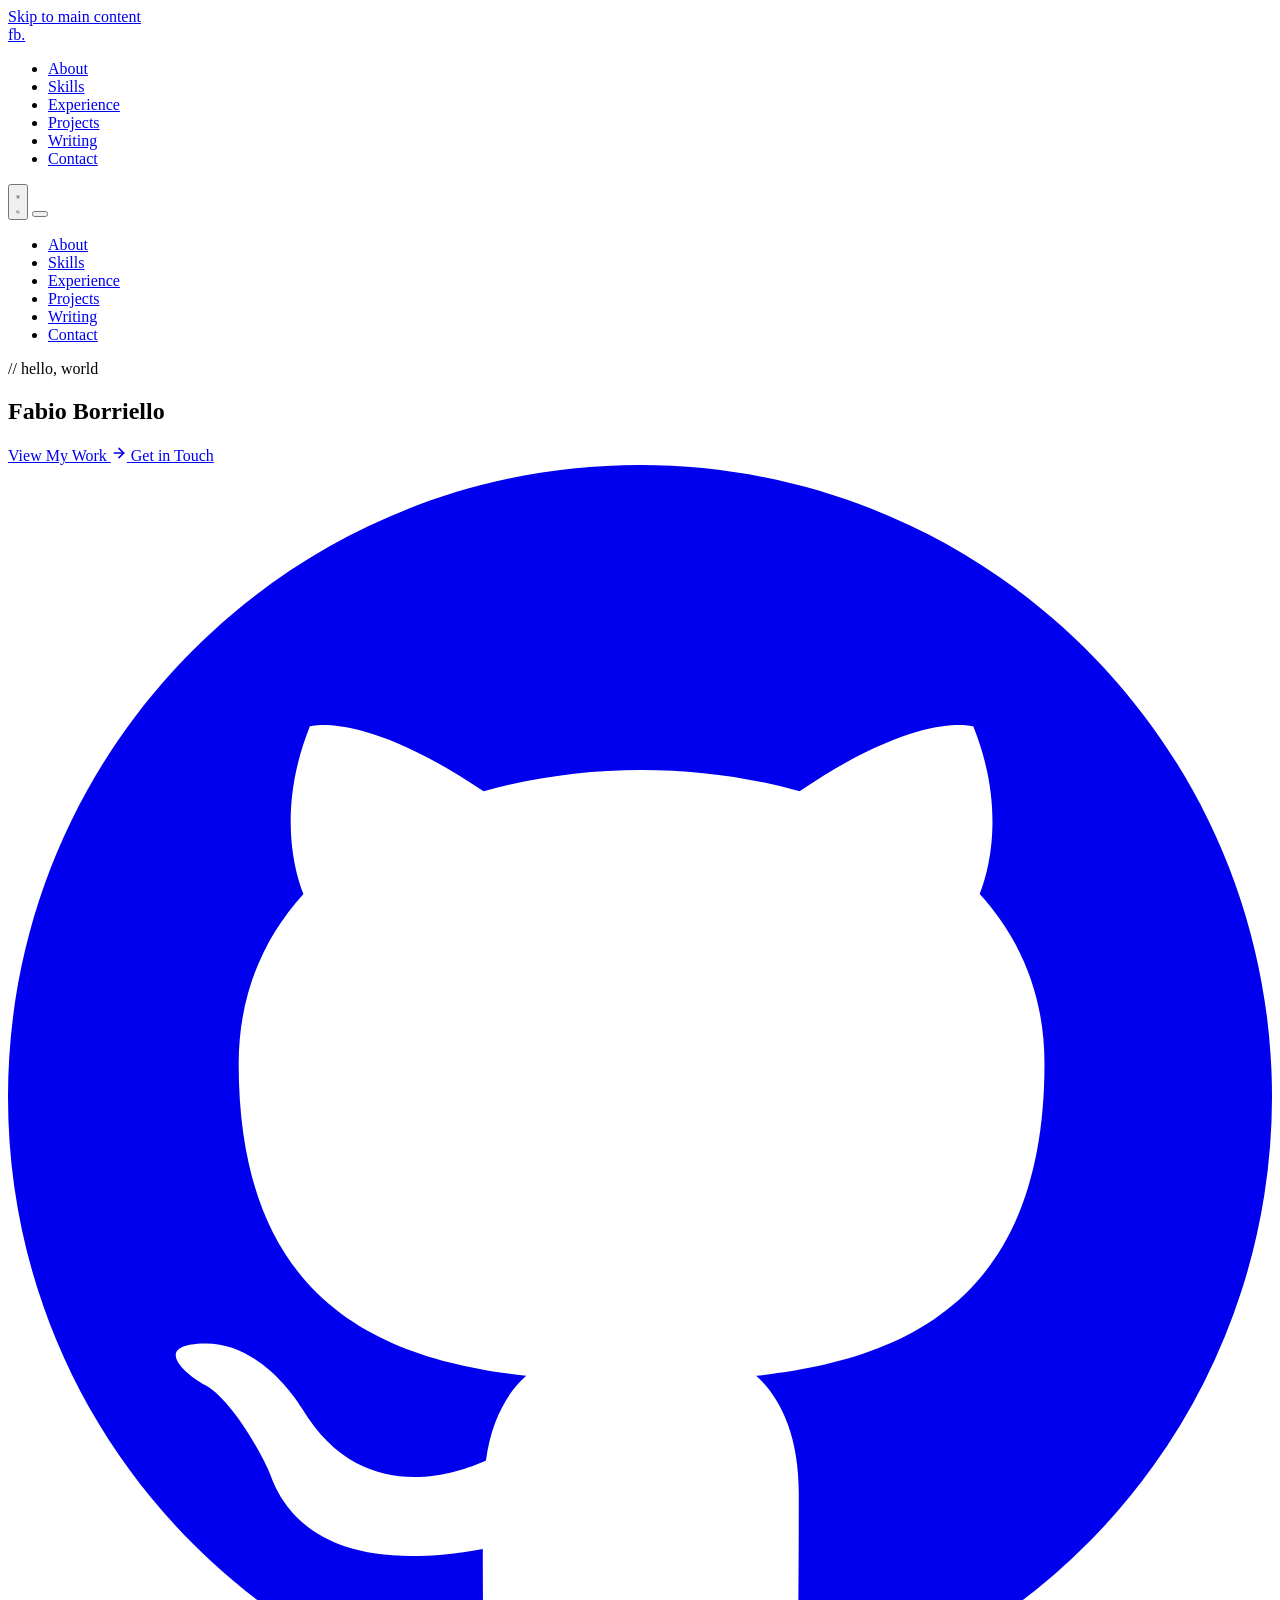
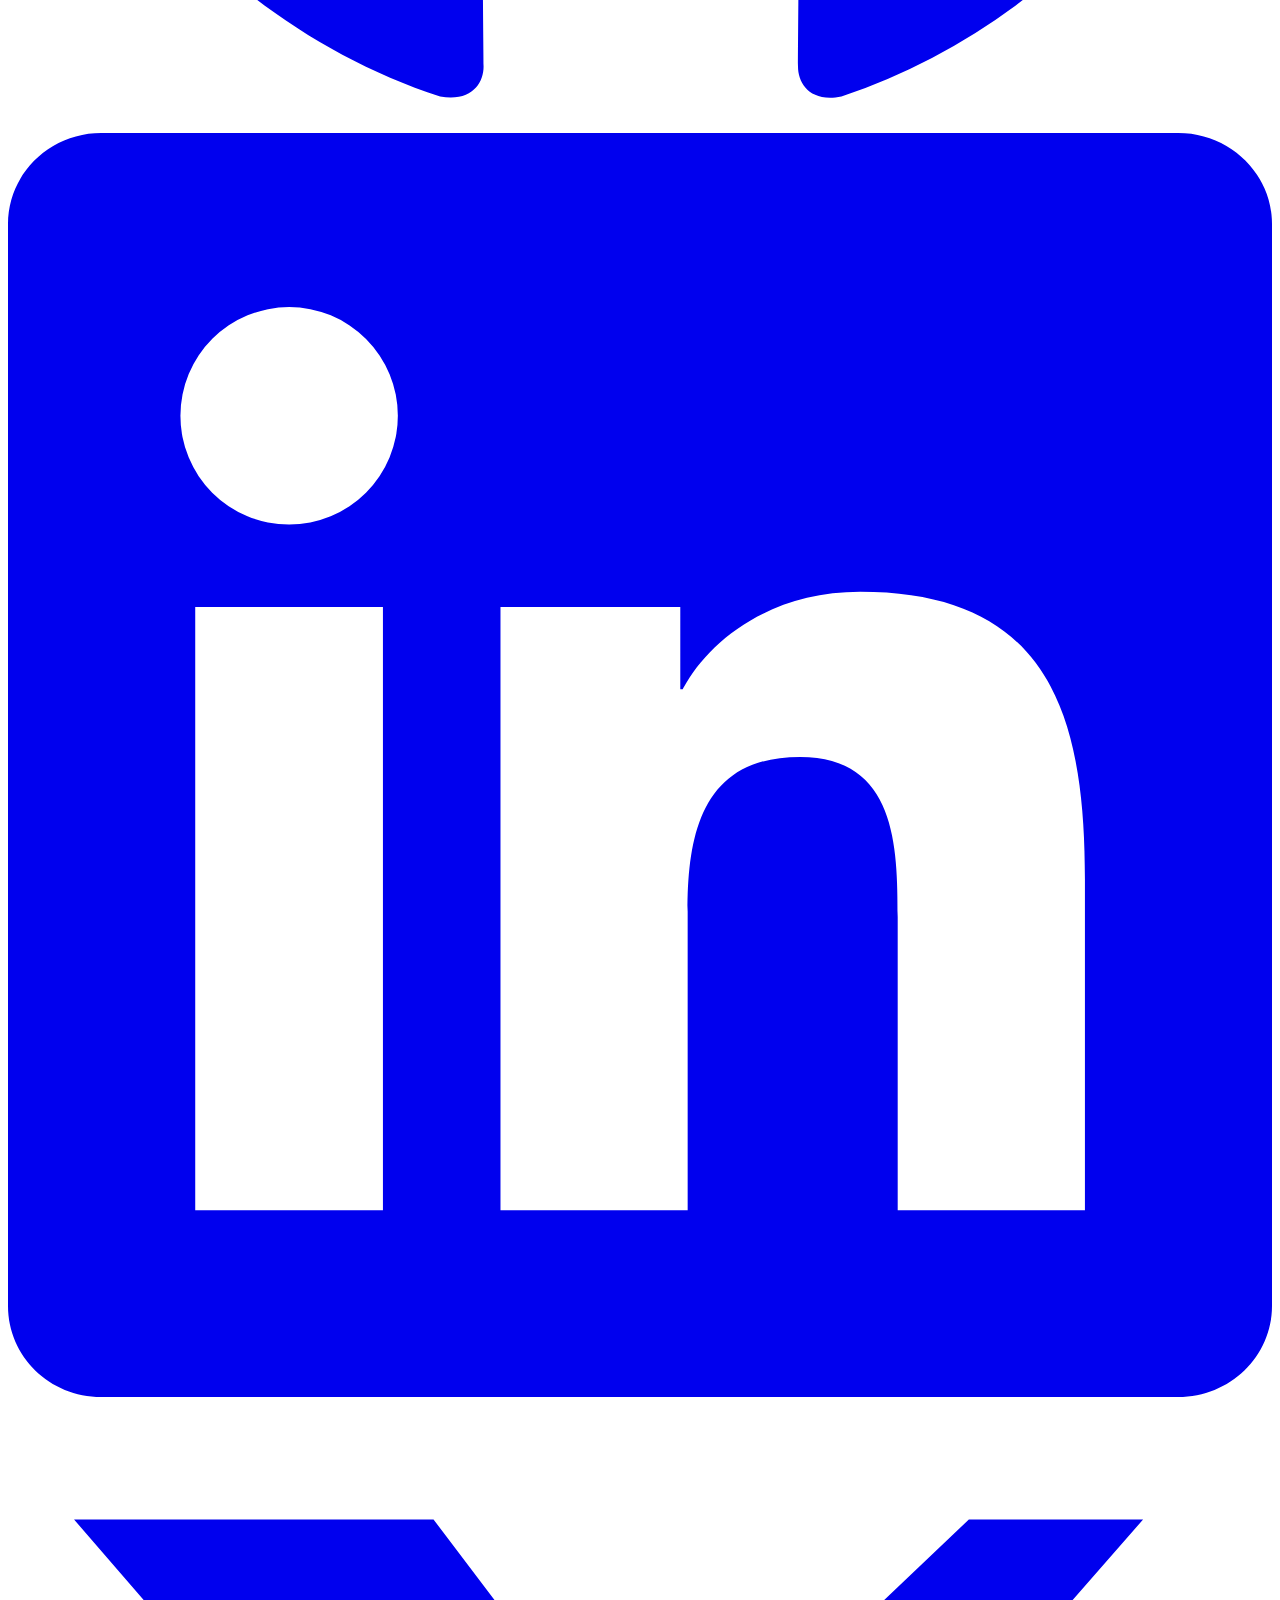
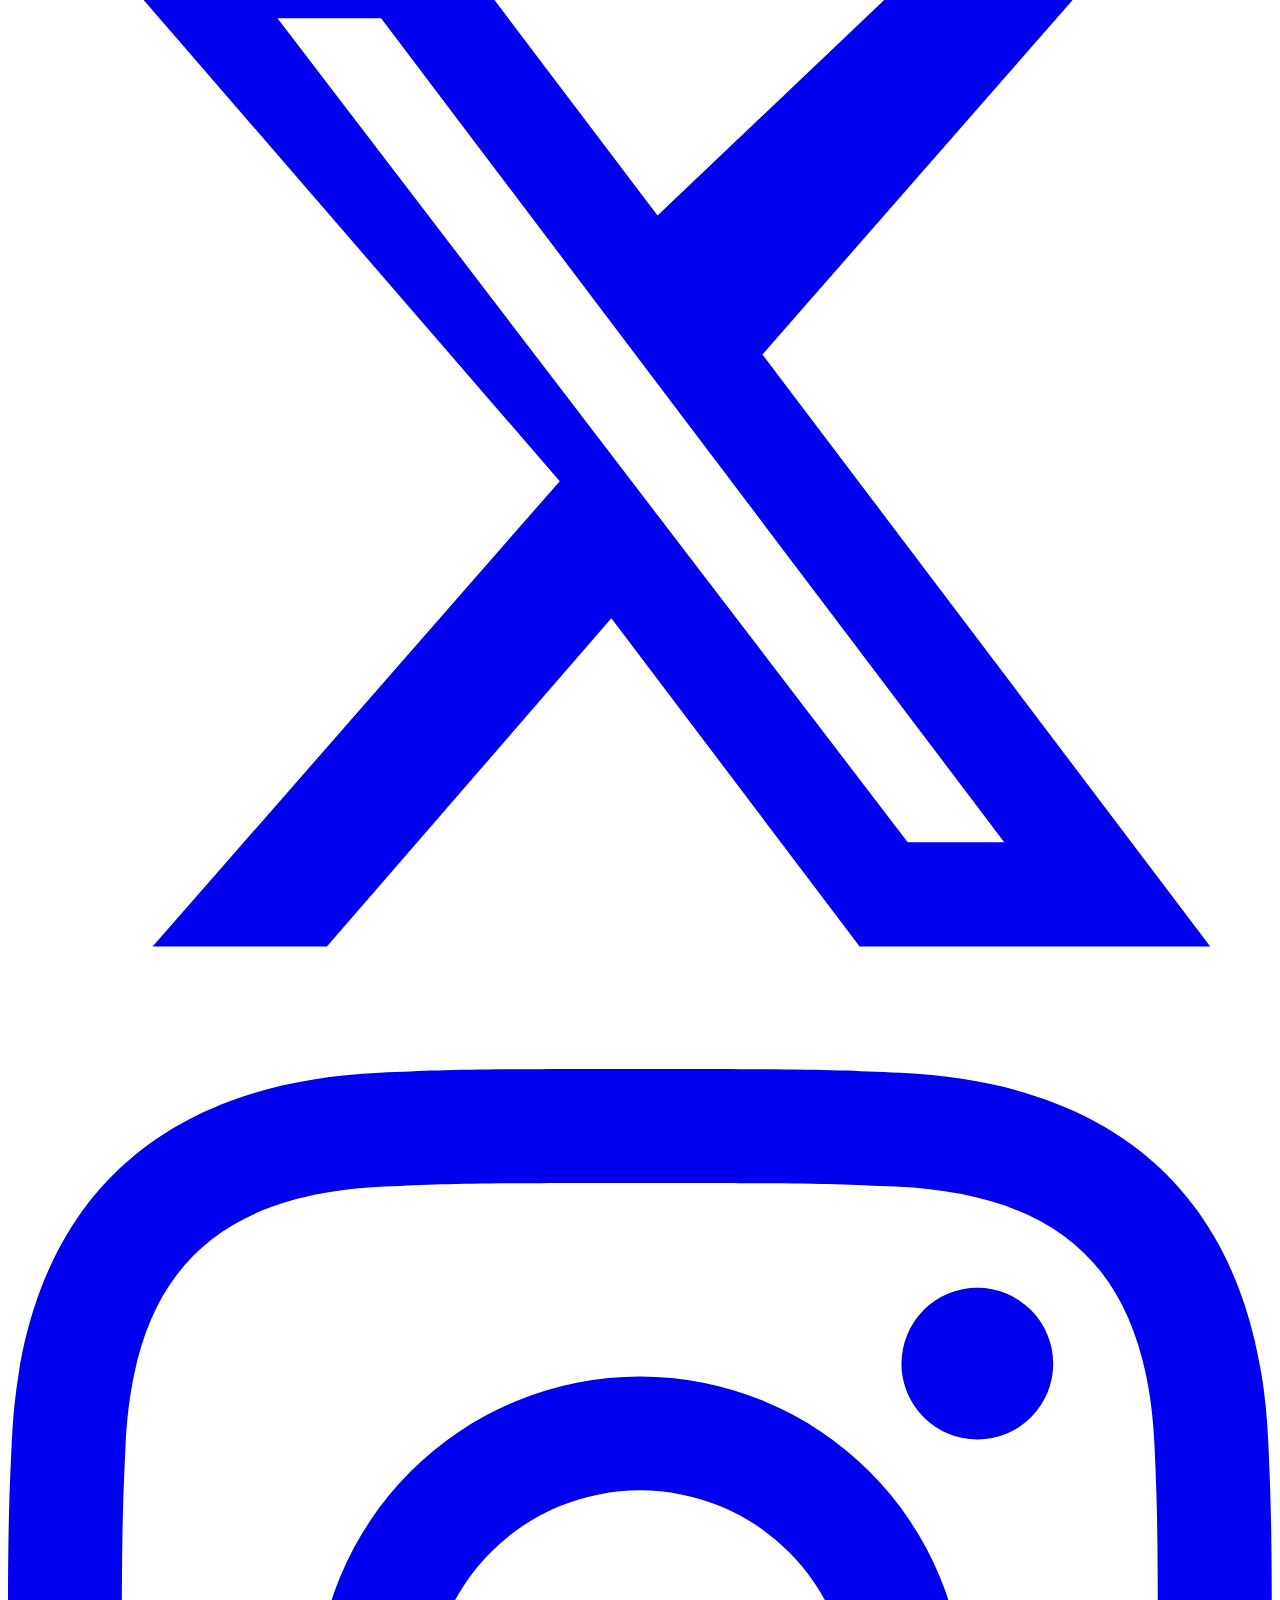
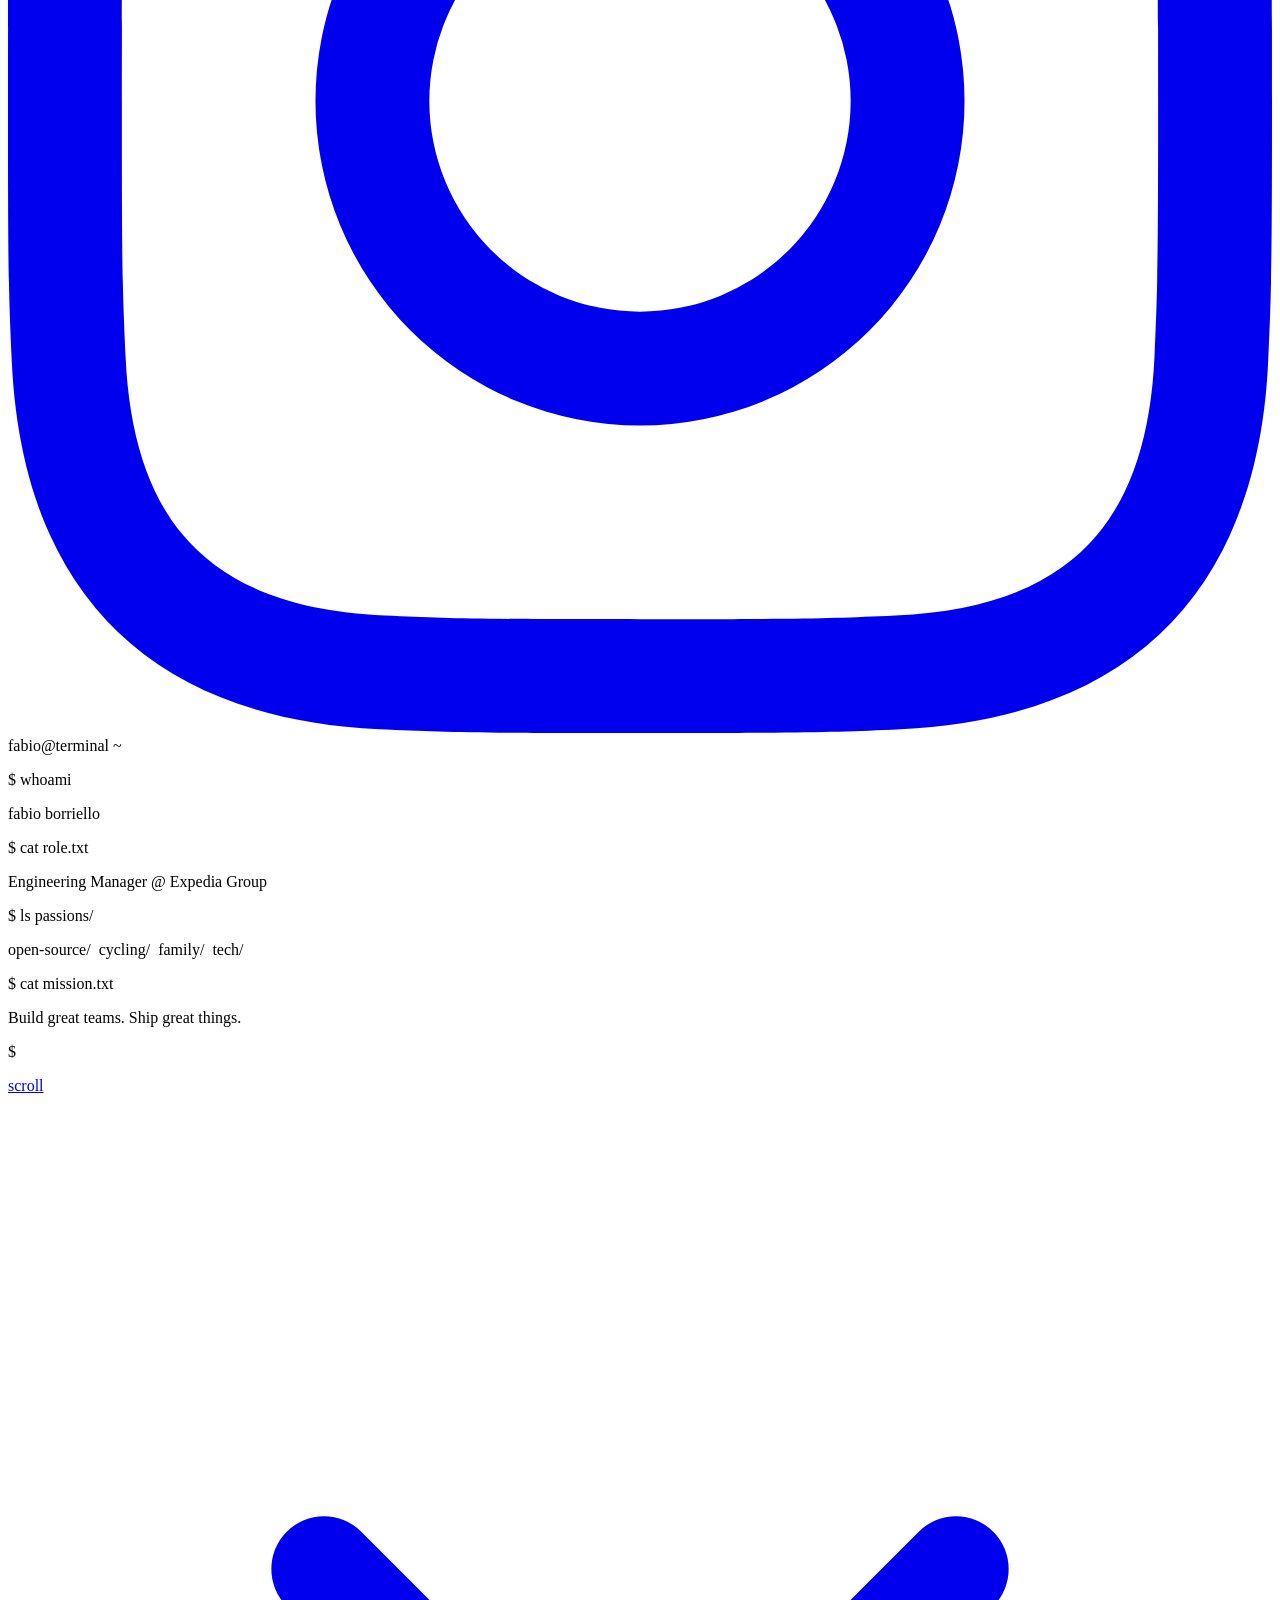
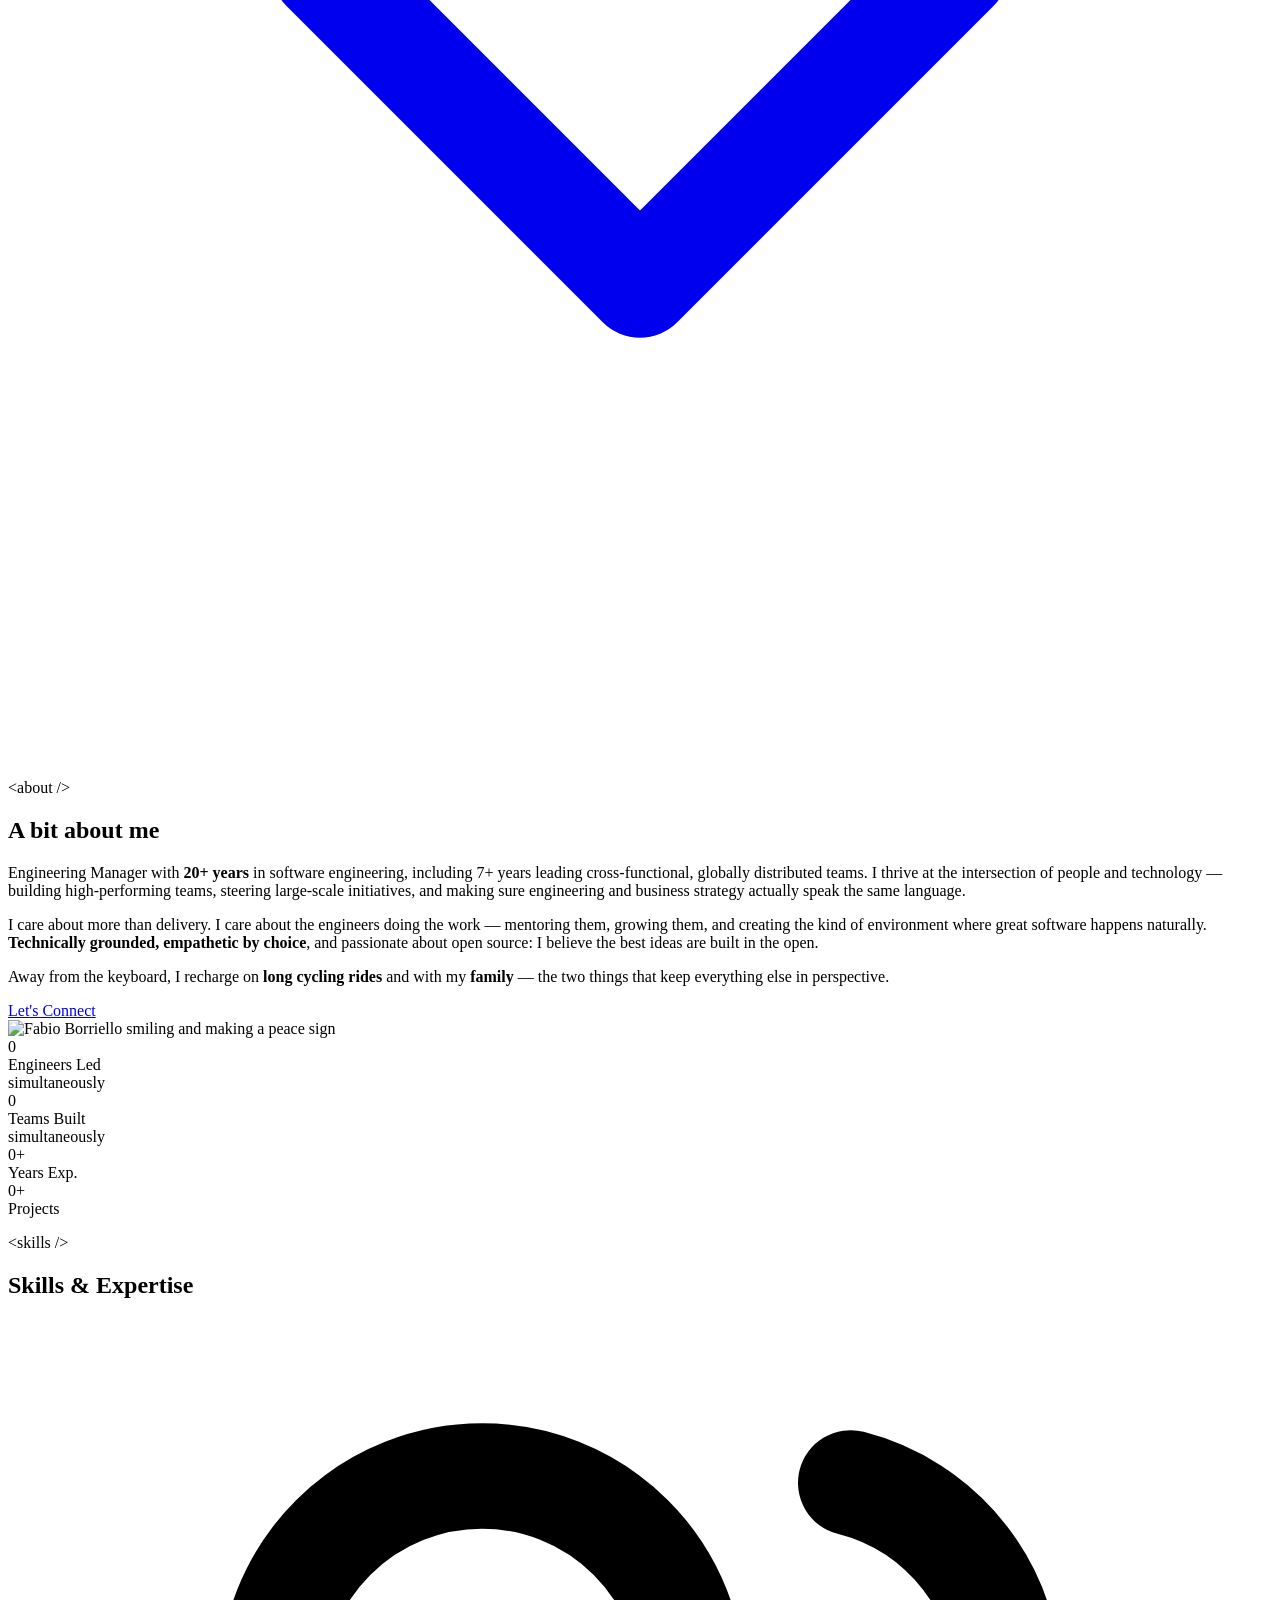
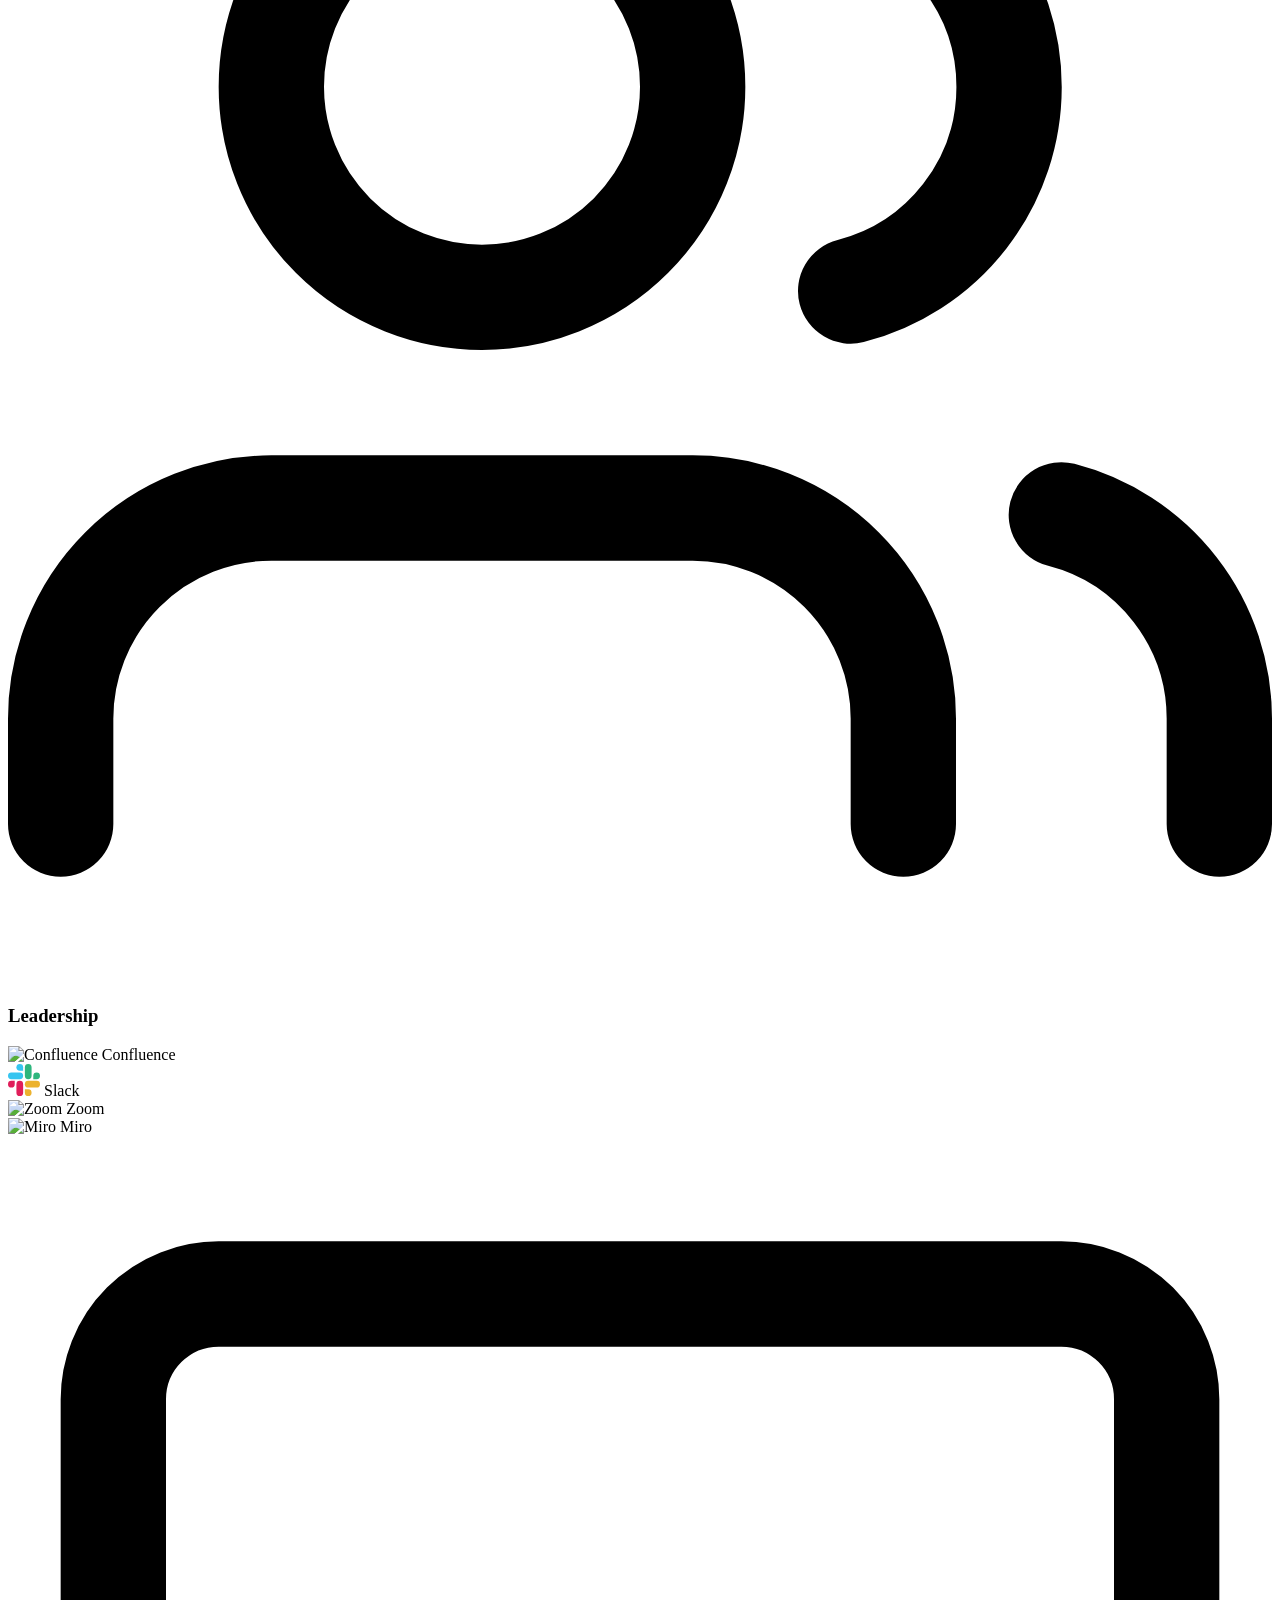
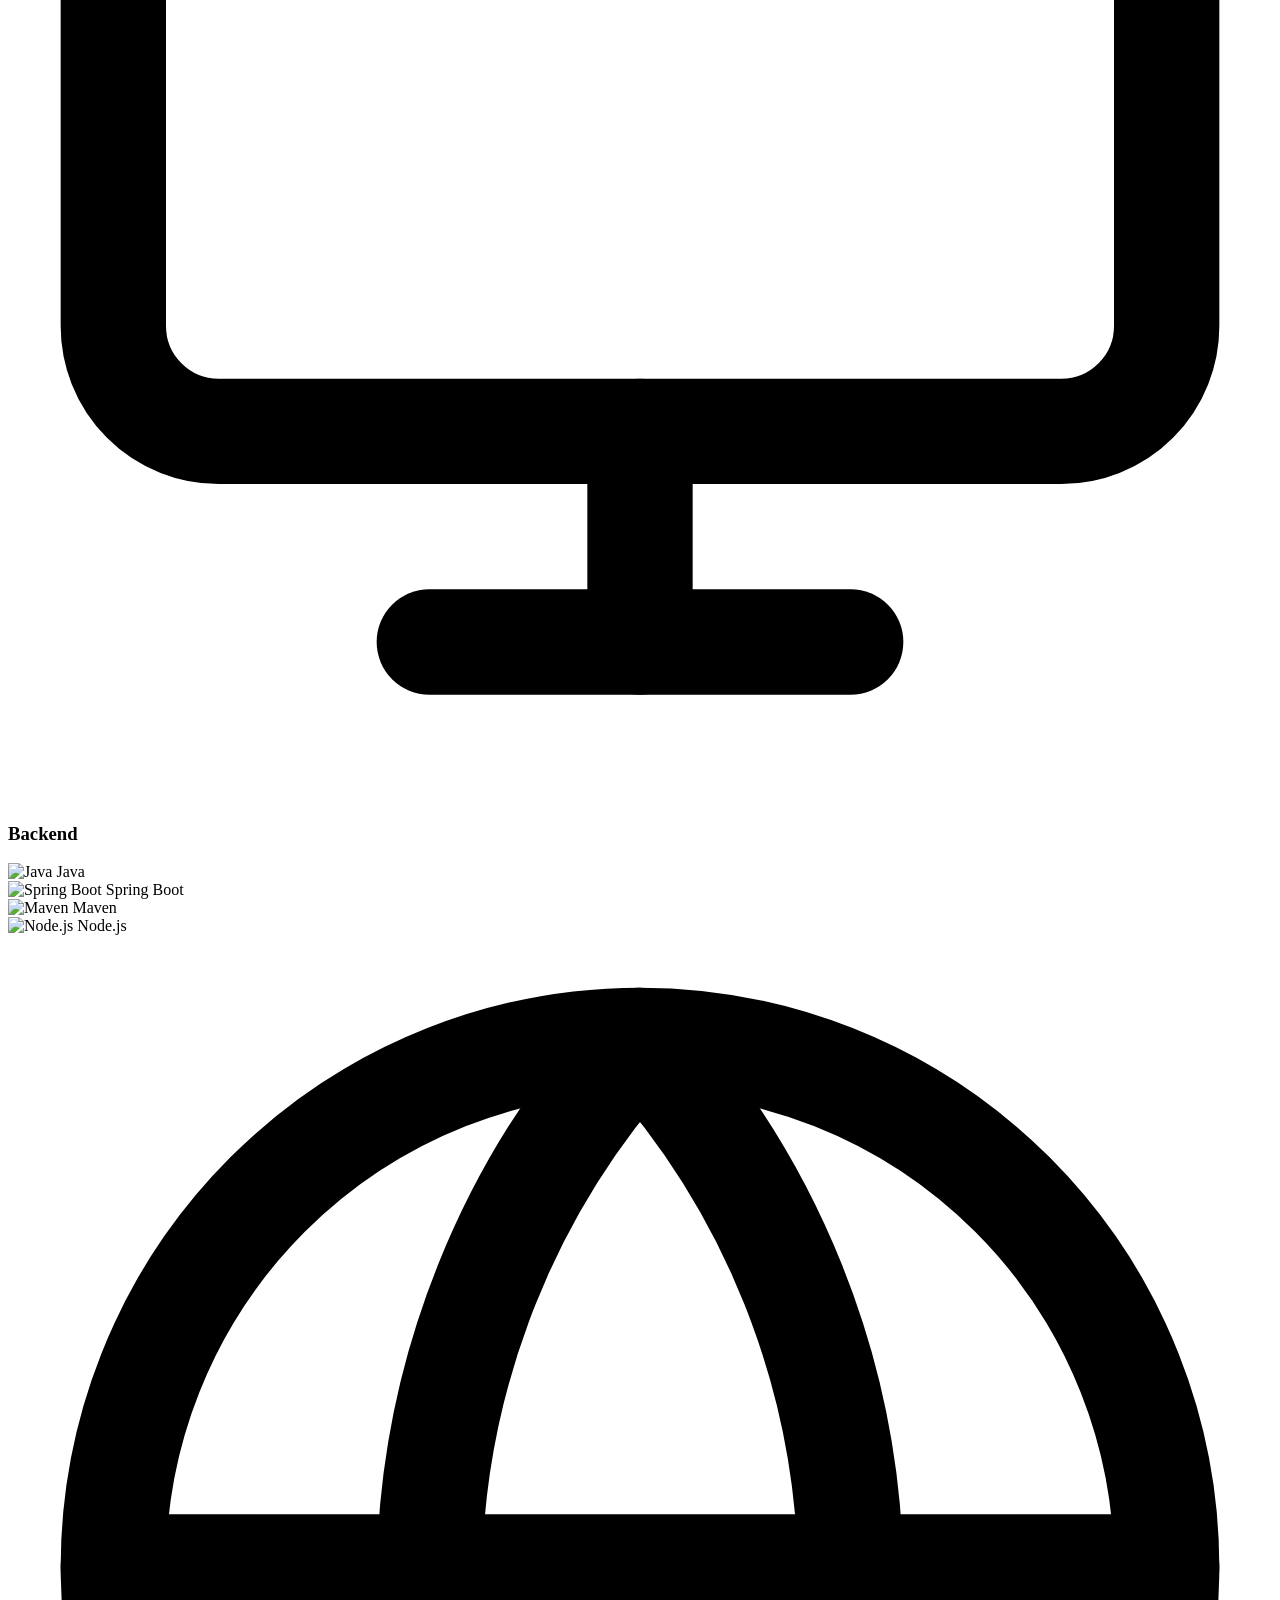
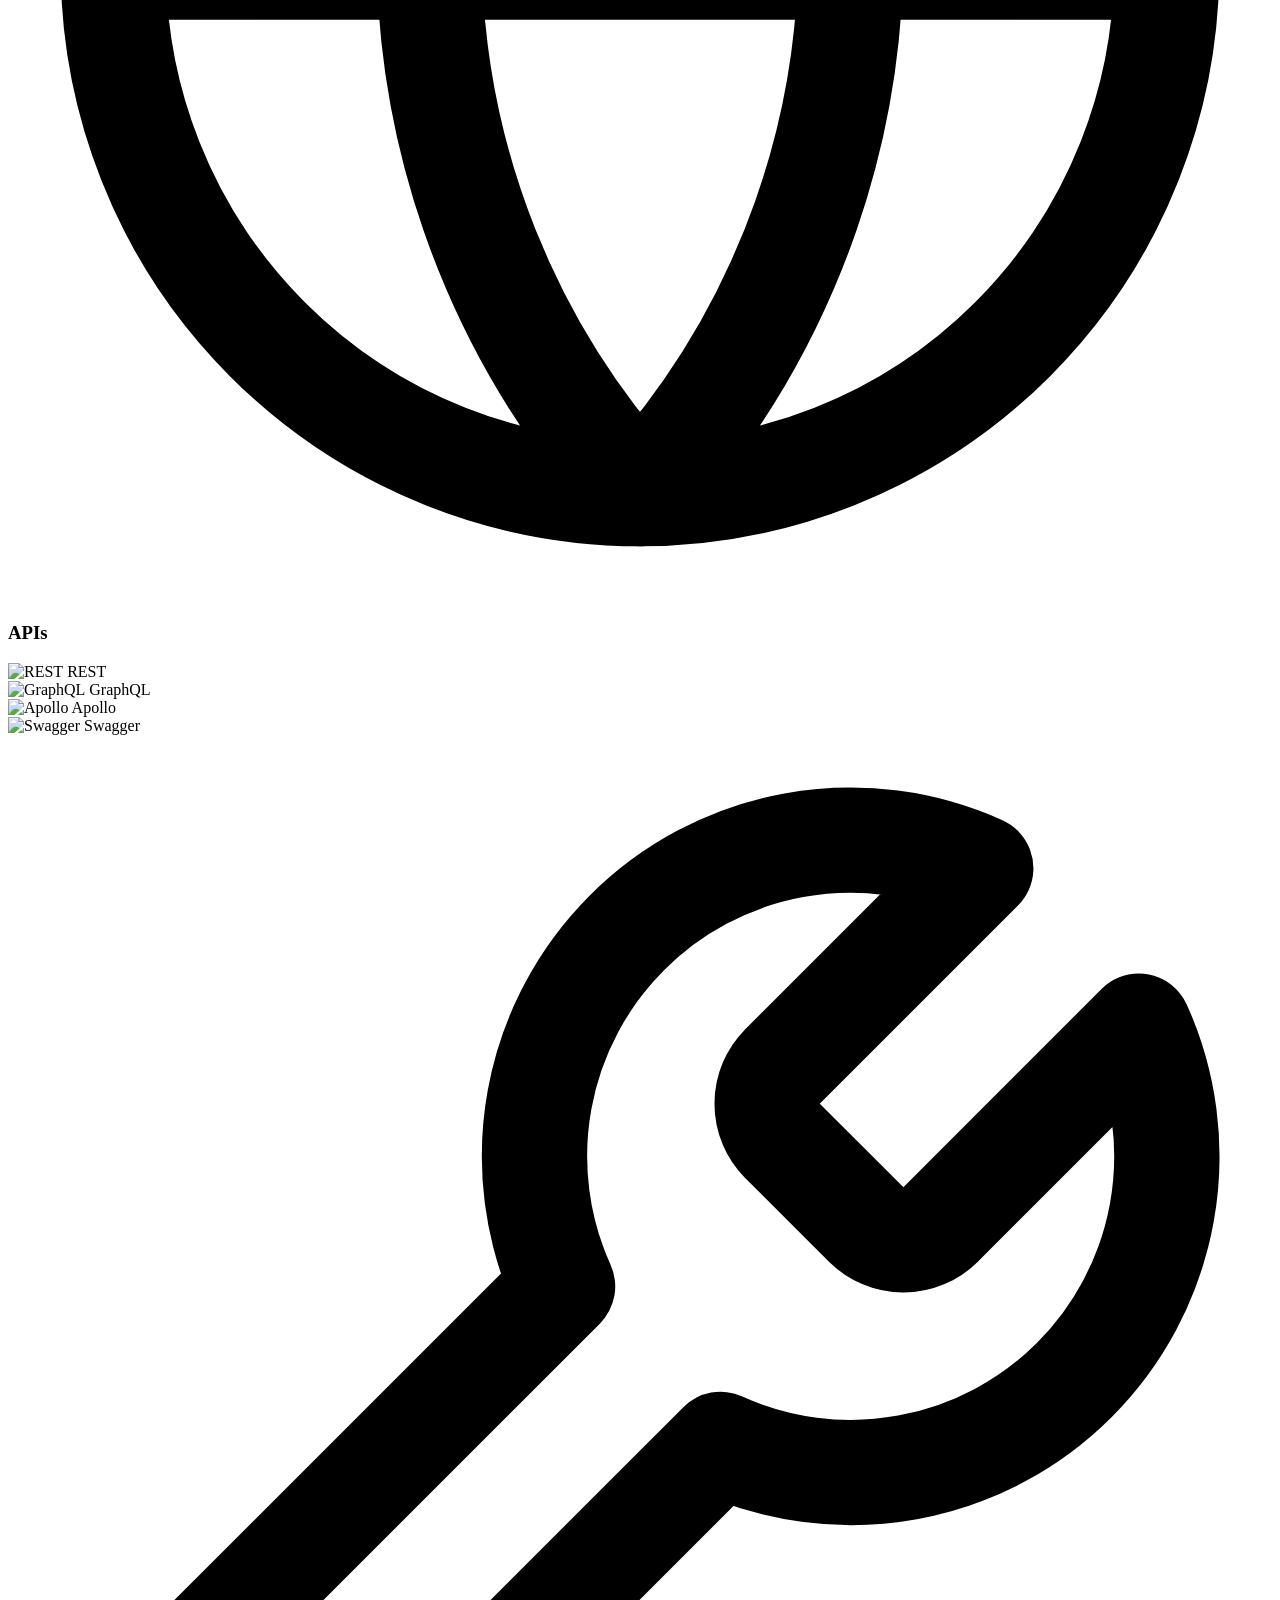
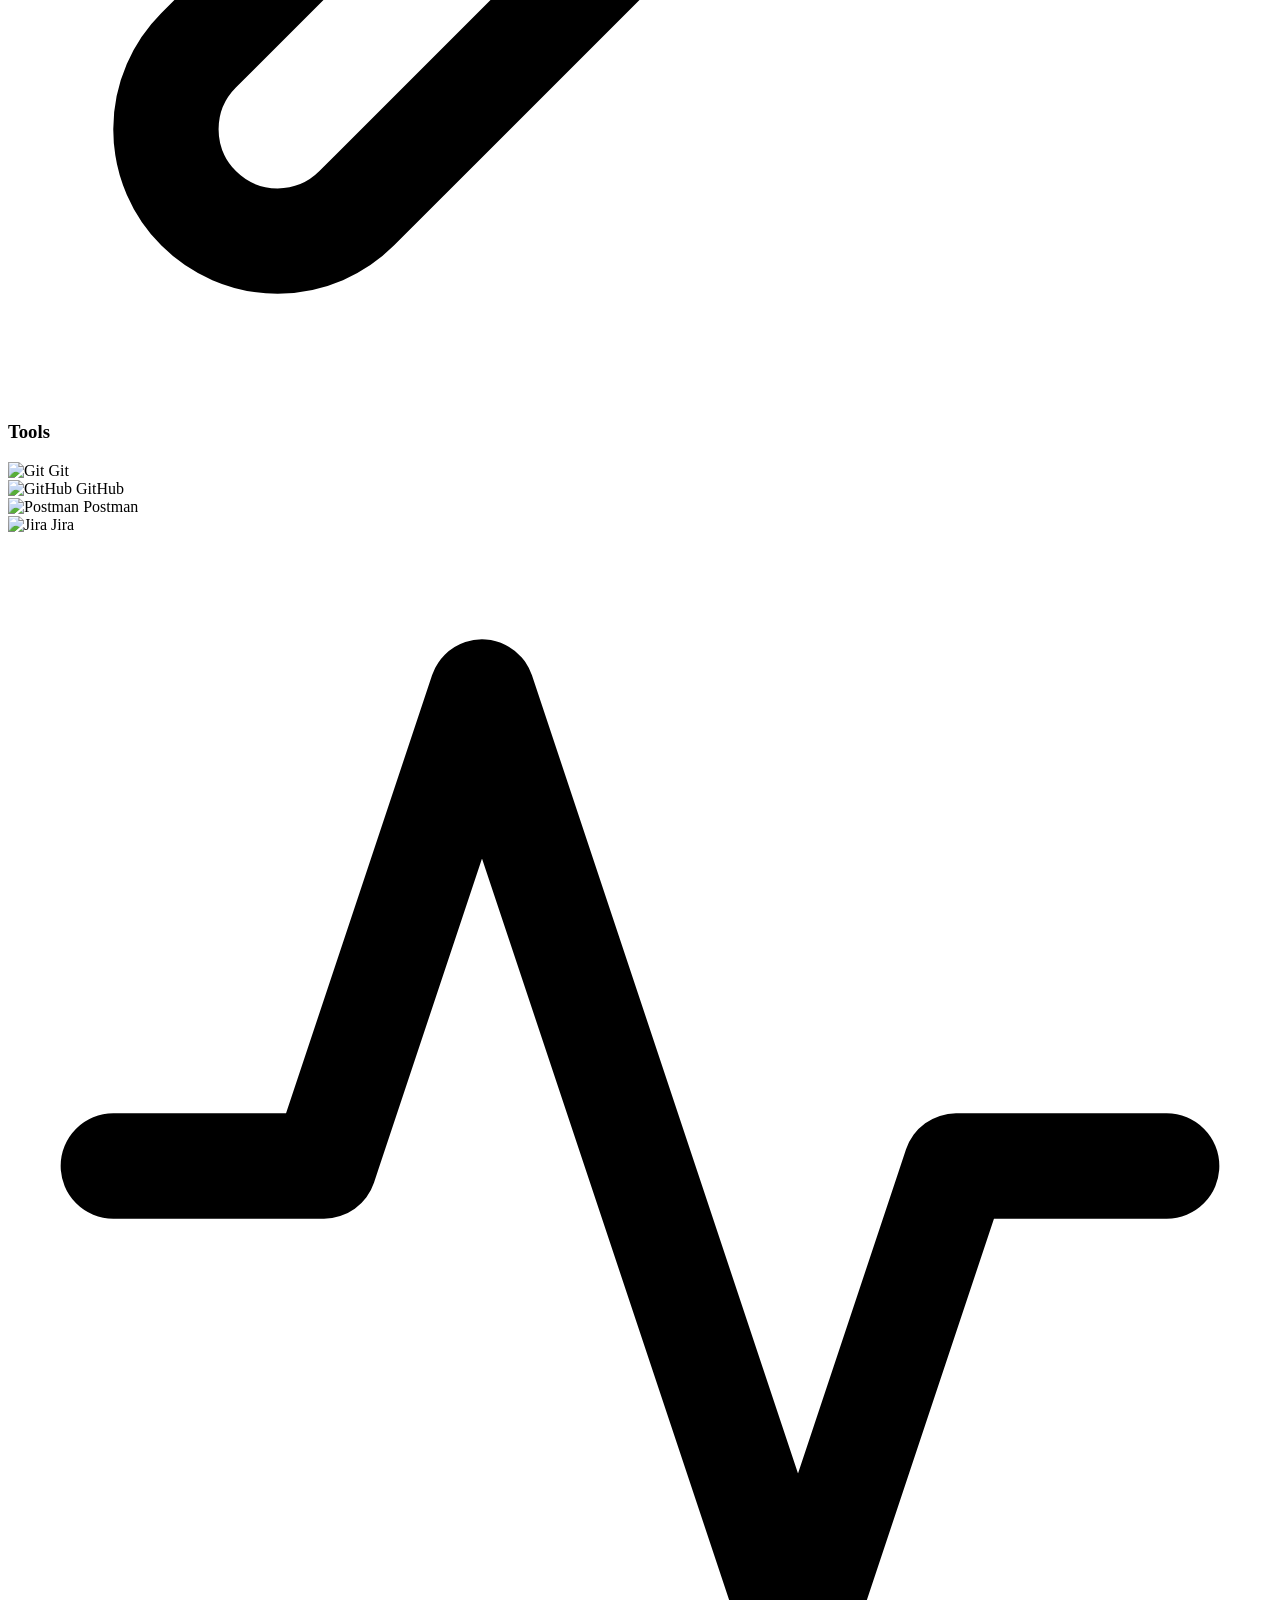
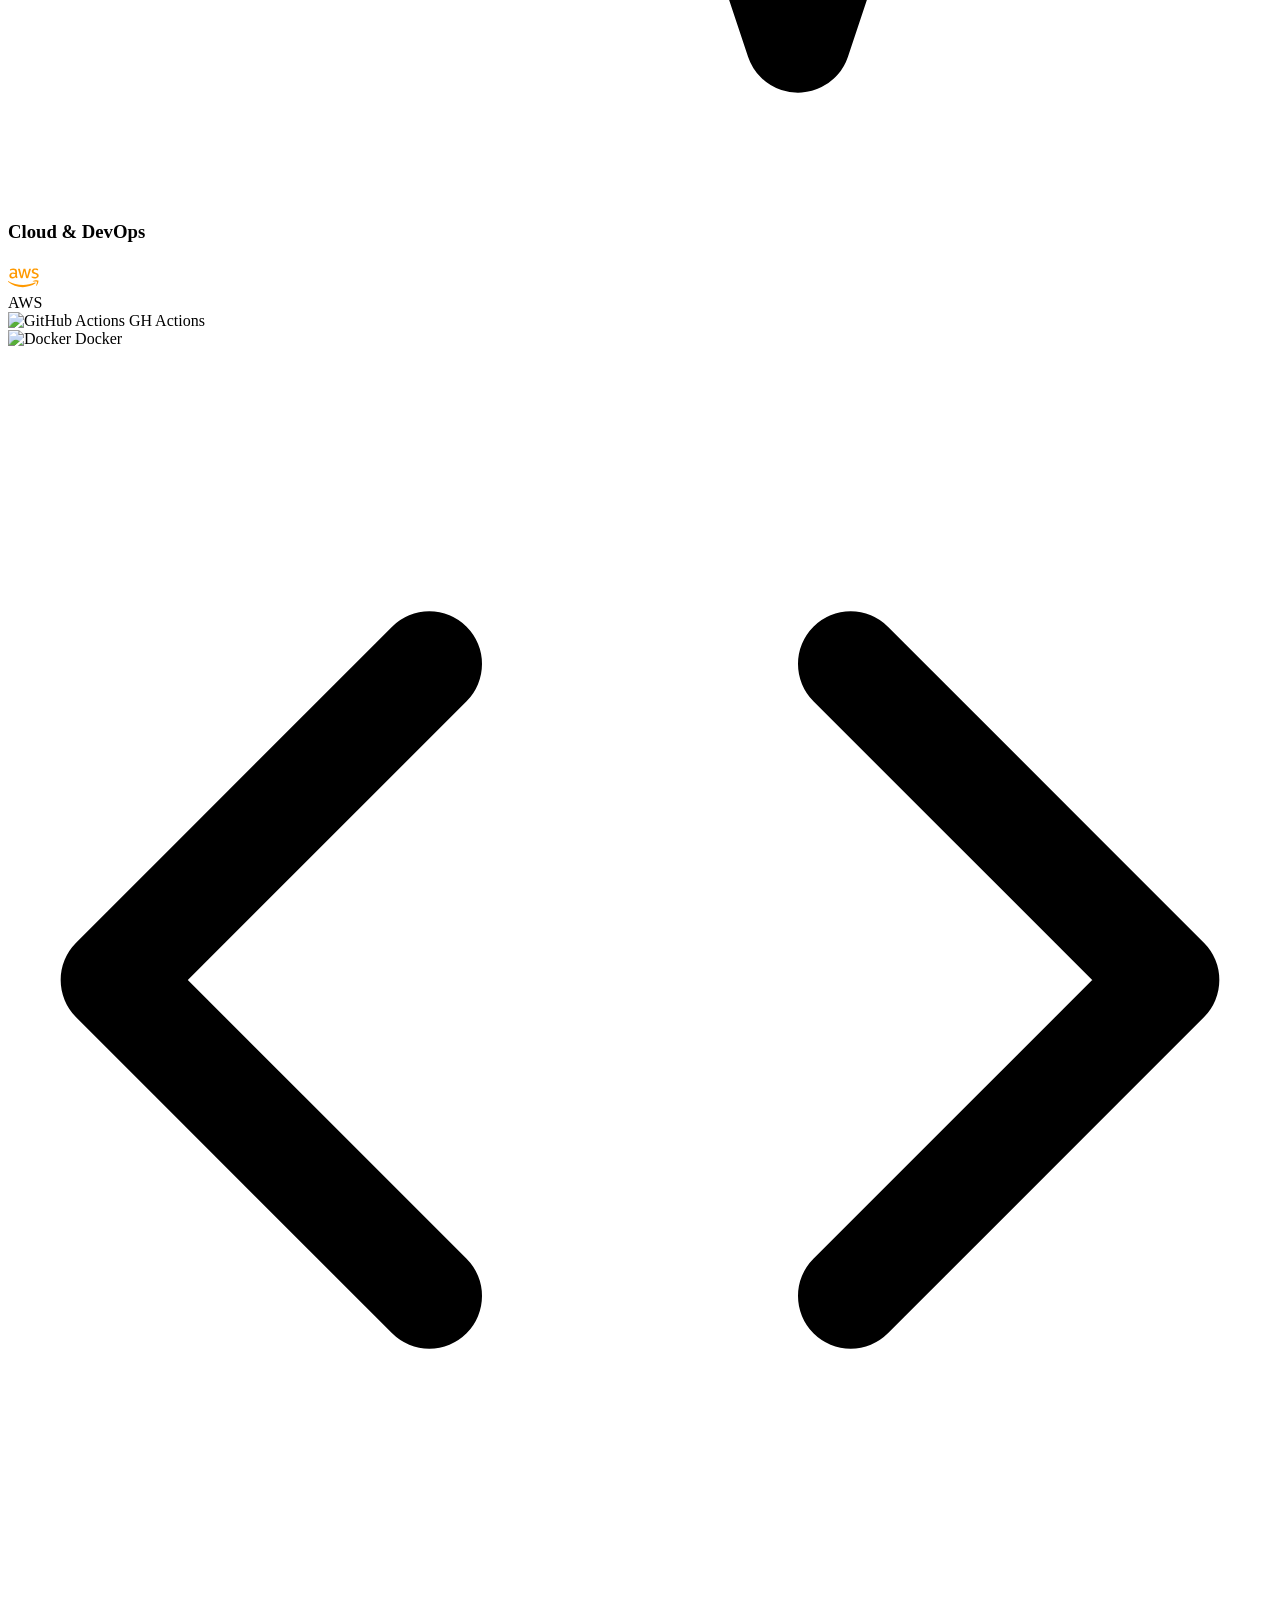
==== index.html @ e24fadf3 "feat: boost engineering manager profile across skills, stats and experience" ====
<!DOCTYPE html>
<html lang="en" data-theme="dark">
<head>
  <meta charset="UTF-8">
  <meta name="viewport" content="width=device-width, initial-scale=1.0">

  <!-- Anti-FOUC: apply theme before CSS renders -->
  <script>
    (function() {
      var t = localStorage.getItem('theme') ||
        (window.matchMedia('(prefers-color-scheme: dark)').matches ? 'dark' : 'light');
      document.documentElement.setAttribute('data-theme', t);
    })();
  </script>

  <!-- Primary Meta -->
  <title>Fabio Borriello — Engineering Manager</title>
  <meta name="description" content="Engineering Manager with 7+ years leading cross-functional, globally distributed teams. Passionate about people, technology, and open source.">
  <meta name="author" content="Fabio Borriello">
  <link rel="canonical" href="https://fborriello.github.io/bio/">

  <!-- Open Graph -->
  <meta property="og:type"        content="website">
  <meta property="og:url"         content="https://fborriello.github.io/bio/">
  <meta property="og:title"       content="Fabio Borriello — Engineering Manager">
  <meta property="og:description" content="Engineering Manager with 7+ years leading globally distributed teams. Passionate about open source, people, and delivering impactful products.">
  <meta property="og:image"       content="https://fborriello.github.io/bio/assets/images/og-preview.png">

  <!-- Twitter Card -->
  <meta name="twitter:card"        content="summary_large_image">
  <meta name="twitter:site"        content="@borriellofabio">
  <meta name="twitter:creator"     content="@borriellofabio">
  <meta name="twitter:title"       content="Fabio Borriello — Engineering Manager">
  <meta name="twitter:description" content="Engineering Manager. Open source enthusiast. Team builder.">
  <meta name="twitter:image"       content="https://fborriello.github.io/bio/assets/images/og-preview.png">

  <!-- JSON-LD Structured Data -->
  <script type="application/ld+json">
  {
    "@context": "https://schema.org",
    "@type": "Person",
    "name": "Fabio Borriello",
    "url": "https://fborriello.github.io/bio",
    "jobTitle": "Engineering Manager",
    "sameAs": [
      "https://github.com/fborriello",
      "https://linkedin.com/in/fabio-borriello",
      "https://twitter.com/borriellofabio",
      "https://www.instagram.com/fabio.borriello82"
    ]
  }
  </script>

  <!-- Fonts preconnect -->
  <link rel="preconnect" href="https://fonts.googleapis.com">
  <link rel="preconnect" href="https://fonts.gstatic.com" crossorigin>

  <!-- Favicon -->
  <link rel="icon" type="image/svg+xml" href="favicon.svg">
  <link rel="icon" type="image/png" href="assets/images/favicon-96x96.png" sizes="96x96" />
  <link rel="shortcut icon" href="favicon.ico" />
  <link rel="apple-touch-icon" sizes="180x180" href="assets/images/apple-touch-icon.png" />
  <link rel="manifest" href="site.webmanifest" />

  <!-- Stylesheet -->
  <link rel="stylesheet" href="css/main.css">
</head>

<body>

  <!-- Skip to main content (accessibility) -->
  <a href="#main" class="skip-link">Skip to main content</a>

  <!-- =====================
       NAVIGATION
       ===================== -->
  <nav class="nav" id="navbar" aria-label="Main navigation">
    <div class="container nav__inner">

      <a href="#home" class="nav__logo">fb<span>.</span></a>

      <ul class="nav__links" role="list">
        <li><a href="#about"      class="nav__link">About</a></li>
        <li><a href="#skills"     class="nav__link">Skills</a></li>
        <li><a href="#experience" class="nav__link">Experience</a></li>
        <li><a href="#projects"   class="nav__link">Projects</a></li>
        <li><a href="#writing"    class="nav__link">Writing</a></li>
        <li><a href="#contact"    class="nav__link">Contact</a></li>
      </ul>

      <div class="nav__actions">
        <button class="theme-toggle" id="theme-toggle" aria-label="Toggle color theme">
          <!-- Sun icon (shown in light mode) -->
          <svg class="icon-sun" xmlns="http://www.w3.org/2000/svg" viewBox="0 0 24 24" fill="none" stroke="currentColor" stroke-width="2" stroke-linecap="round" stroke-linejoin="round" aria-hidden="true">
            <circle cx="12" cy="12" r="5"/><line x1="12" y1="1" x2="12" y2="3"/><line x1="12" y1="21" x2="12" y2="23"/><line x1="4.22" y1="4.22" x2="5.64" y2="5.64"/><line x1="18.36" y1="18.36" x2="19.78" y2="19.78"/><line x1="1" y1="12" x2="3" y2="12"/><line x1="21" y1="12" x2="23" y2="12"/><line x1="4.22" y1="19.78" x2="5.64" y2="18.36"/><line x1="18.36" y1="5.64" x2="19.78" y2="4.22"/>
          </svg>
          <!-- Moon icon (shown in dark mode) -->
          <svg class="icon-moon" xmlns="http://www.w3.org/2000/svg" viewBox="0 0 24 24" fill="none" stroke="currentColor" stroke-width="2" stroke-linecap="round" stroke-linejoin="round" aria-hidden="true">
            <path d="M21 12.79A9 9 0 1 1 11.21 3 7 7 0 0 0 21 12.79z"/>
          </svg>
        </button>

        <button class="nav__hamburger" id="nav-hamburger" aria-label="Toggle navigation menu" aria-expanded="false">
          <span></span><span></span><span></span>
        </button>
      </div>
    </div>
  </nav>

  <!-- Mobile overlay -->
  <div class="nav__mobile-overlay" id="nav-overlay" role="dialog" aria-modal="true" aria-label="Navigation menu">
    <nav>
      <ul class="nav__mobile-links" role="list">
        <li><a href="#about"      class="nav__mobile-link">About</a></li>
        <li><a href="#skills"     class="nav__mobile-link">Skills</a></li>
        <li><a href="#experience" class="nav__mobile-link">Experience</a></li>
        <li><a href="#projects"   class="nav__mobile-link">Projects</a></li>
        <li><a href="#writing"    class="nav__mobile-link">Writing</a></li>
        <li><a href="#contact"    class="nav__mobile-link">Contact</a></li>
      </ul>
    </nav>
  </div>

  <main id="main">

    <!-- =====================
         HERO
         ===================== -->
    <section class="hero" id="home" aria-label="Introduction">
      <div class="container hero__inner">

        <!-- Left: content -->
        <div class="hero__content">
          <p class="hero__greeting">// hello, world</p>

          <h1 class="hero__name">Fabio Borriello</h1>

          <p class="hero__subtitle">
            <span id="typewriter-text"></span><span class="hero__cursor" aria-hidden="true"></span>
          </p>

          <div class="hero__ctas">
            <a href="#projects" class="btn btn--primary">
              View My Work
              <svg xmlns="http://www.w3.org/2000/svg" width="16" height="16" viewBox="0 0 24 24" fill="none" stroke="currentColor" stroke-width="2.5" stroke-linecap="round" stroke-linejoin="round" aria-hidden="true"><line x1="5" y1="12" x2="19" y2="12"/><polyline points="12 5 19 12 12 19"/></svg>
            </a>
            <a href="#contact" class="btn btn--outline">Get in Touch</a>
          </div>

          <div class="hero__social social-links">
            <a href="https://github.com/fborriello" target="_blank" rel="noopener noreferrer" class="social-link" aria-label="GitHub profile">
              <svg xmlns="http://www.w3.org/2000/svg" viewBox="0 0 24 24" fill="currentColor" aria-hidden="true"><path d="M12 0C5.37 0 0 5.37 0 12c0 5.31 3.435 9.795 8.205 11.385.6.105.825-.255.825-.57 0-.285-.015-1.23-.015-2.235-3.015.555-3.795-.735-4.035-1.41-.135-.345-.72-1.41-1.23-1.695-.42-.225-1.02-.78-.015-.795.945-.015 1.62.87 1.845 1.23 1.08 1.815 2.805 1.305 3.495.99.105-.78.42-1.305.765-1.605-2.67-.3-5.46-1.335-5.46-5.925 0-1.305.465-2.385 1.23-3.225-.12-.3-.54-1.53.12-3.18 0 0 1.005-.315 3.3 1.23.96-.27 1.98-.405 3-.405s2.04.135 3 .405c2.295-1.56 3.3-1.23 3.3-1.23.66 1.65.24 2.88.12 3.18.765.84 1.23 1.905 1.23 3.225 0 4.605-2.805 5.625-5.475 5.925.435.375.81 1.095.81 2.22 0 1.605-.015 2.895-.015 3.3 0 .315.225.69.825.57A12.02 12.02 0 0 0 24 12c0-6.63-5.37-12-12-12z"/></svg>
            </a>
            <a href="https://linkedin.com/in/fabio-borriello" target="_blank" rel="noopener noreferrer" class="social-link" aria-label="LinkedIn profile">
              <svg xmlns="http://www.w3.org/2000/svg" viewBox="0 0 24 24" fill="currentColor" aria-hidden="true"><path d="M20.447 20.452h-3.554v-5.569c0-1.328-.027-3.037-1.852-3.037-1.853 0-2.136 1.445-2.136 2.939v5.667H9.351V9h3.414v1.561h.046c.477-.9 1.637-1.85 3.37-1.85 3.601 0 4.267 2.37 4.267 5.455v6.286zM5.337 7.433a2.062 2.062 0 0 1-2.063-2.065 2.064 2.064 0 1 1 2.063 2.065zm1.782 13.019H3.555V9h3.564v11.452zM22.225 0H1.771C.792 0 0 .774 0 1.729v20.542C0 23.227.792 24 1.771 24h20.451C23.2 24 24 23.227 24 22.271V1.729C24 .774 23.2 0 22.222 0h.003z"/></svg>
            </a>
            <a href="https://twitter.com/borriellofabio" target="_blank" rel="noopener noreferrer" class="social-link" aria-label="Twitter / X profile">
              <svg xmlns="http://www.w3.org/2000/svg" viewBox="0 0 24 24" fill="currentColor" aria-hidden="true"><path d="M18.244 2.25h3.308l-7.227 8.26 8.502 11.24H16.17l-4.714-6.231-5.401 6.231H2.746l7.73-8.835L1.254 2.25H8.08l4.253 5.622zm-1.161 17.52h1.833L7.084 4.126H5.117z"/></svg>
            </a>
            <a href="https://www.instagram.com/fabio.borriello82" target="_blank" rel="noopener noreferrer" class="social-link" aria-label="Instagram profile">
              <svg xmlns="http://www.w3.org/2000/svg" viewBox="0 0 24 24" fill="currentColor" aria-hidden="true"><path d="M12 2.163c3.204 0 3.584.012 4.85.07 3.252.148 4.771 1.691 4.919 4.919.058 1.265.069 1.645.069 4.849 0 3.205-.012 3.584-.069 4.849-.149 3.225-1.664 4.771-4.919 4.919-1.266.058-1.644.07-4.85.07-3.204 0-3.584-.012-4.849-.07-3.26-.149-4.771-1.699-4.919-4.92-.058-1.265-.07-1.644-.07-4.849 0-3.204.013-3.583.07-4.849.149-3.227 1.664-4.771 4.919-4.919 1.266-.057 1.645-.069 4.849-.069zM12 0C8.741 0 8.333.014 7.053.072 2.695.272.273 2.69.073 7.052.014 8.333 0 8.741 0 12c0 3.259.014 3.668.072 4.948.2 4.358 2.618 6.78 6.98 6.98C8.333 23.986 8.741 24 12 24c3.259 0 3.668-.014 4.948-.072 4.354-.2 6.782-2.618 6.979-6.98.059-1.28.073-1.689.073-4.948 0-3.259-.014-3.667-.072-4.947-.196-4.354-2.617-6.78-6.979-6.98C15.668.014 15.259 0 12 0zm0 5.838a6.162 6.162 0 1 0 0 12.324 6.162 6.162 0 0 0 0-12.324zM12 16a4 4 0 1 1 0-8 4 4 0 0 1 0 8zm6.406-11.845a1.44 1.44 0 1 0 0 2.881 1.44 1.44 0 0 0 0-2.881z"/></svg>
            </a>
          </div>
        </div>

        <!-- Right: terminal -->
        <div class="hero__visual" aria-hidden="true">
          <div class="terminal">
            <div class="terminal__header">
              <span class="terminal__dot terminal__dot--red"></span>
              <span class="terminal__dot terminal__dot--yellow"></span>
              <span class="terminal__dot terminal__dot--green"></span>
              <span class="terminal__title">fabio@terminal ~ </span>
            </div>
            <div class="terminal__body">
              <p class="terminal__line">
                <span class="terminal__prompt">$</span>
                <span class="terminal__cmd">whoami</span>
              </p>
              <p class="terminal__output">fabio borriello</p>

              <p class="terminal__line">
                <span class="terminal__prompt">$</span>
                <span class="terminal__cmd">cat role.txt</span>
              </p>
              <p class="terminal__output terminal__output--highlight">Engineering Manager @ Expedia Group</p>

              <p class="terminal__line">
                <span class="terminal__prompt">$</span>
                <span class="terminal__cmd">ls passions/</span>
              </p>
              <p class="terminal__output">open-source/&nbsp; cycling/&nbsp; family/&nbsp; tech/</p>

              <p class="terminal__line">
                <span class="terminal__prompt">$</span>
                <span class="terminal__cmd">cat mission.txt</span>
              </p>
              <p class="terminal__output">Build great teams. Ship great things.</p>

              <p class="terminal__line">
                <span class="terminal__prompt">$</span>
                <span class="terminal__caret"></span>
              </p>
            </div>
          </div>
        </div>

      </div>

      <!-- Scroll indicator -->
      <a href="#about" class="hero__scroll" aria-label="Scroll to about section">
        <span>scroll</span>
        <svg xmlns="http://www.w3.org/2000/svg" viewBox="0 0 24 24" fill="none" stroke="currentColor" stroke-width="2" stroke-linecap="round" stroke-linejoin="round" aria-hidden="true">
          <polyline points="6 9 12 15 18 9"/>
        </svg>
      </a>
    </section>

    <!-- =====================
         ABOUT
         ===================== -->
    <section class="section" id="about" aria-label="About me">
      <div class="container">

        <div class="about__inner">

          <!-- Left: text -->
          <div class="about__text reveal">
            <div>
              <p class="section-label">&lt;about /&gt;</p>
              <h2 class="section-title">A bit about me</h2>
              <div class="divider"></div>
            </div>

            <div class="about__bio">
              <p>
                Engineering Manager with <strong>20+ years</strong> in software engineering, including 7+ years leading cross-functional,
                globally distributed teams. I thrive at the intersection of people and technology —
                building high-performing teams, steering large-scale initiatives, and making sure
                engineering and business strategy actually speak the same language.
              </p>
              <p>
                I care about more than delivery. I care about the engineers doing the work —
                mentoring them, growing them, and creating the kind of environment where great
                software happens naturally. <strong>Technically grounded, empathetic by choice</strong>,
                and passionate about open source: I believe the best ideas are built in the open.
              </p>
              <p>
                Away from the keyboard, I recharge on <strong>long cycling rides</strong> and
                with my <strong>family</strong> — the two things that keep everything else in perspective.
              </p>
            </div>

            <div class="about__actions">
              <a href="#contact" class="btn btn--outline">Let's Connect</a>
            </div>
          </div>

          <!-- Right: photo + stats -->
          <div class="about__visual reveal reveal-delay-2">
            <div class="about__photo-wrap">
              <img
                src="assets/images/profile.jpg"
                alt="Fabio Borriello smiling and making a peace sign"
                class="about__photo"
                width="240"
                height="240"
                loading="eager"
              >
              <div class="about__photo-badge" style="display:none">
                <span class="badge-available">
                  <span class="badge-available__dot"></span>
                  Open to opportunities
                </span>
              </div>
            </div>

            <div class="about__stats" aria-label="Key stats">
              <div class="stat-card">
                <div class="stat-card__number" data-count="16">0</div>
                <div class="stat-card__label">Engineers Led</div>
                <div class="stat-card__sub">simultaneously</div>
              </div>
              <div class="stat-card">
                <div class="stat-card__number" data-count="4">0</div>
                <div class="stat-card__label">Teams Built</div>
                <div class="stat-card__sub">simultaneously</div>
              </div>
              <div class="stat-card">
                <div class="stat-card__number" data-count="20" data-suffix="+">0+</div>
                <div class="stat-card__label">Years Exp.</div>
              </div>
              <div class="stat-card">
                <div class="stat-card__number" data-count="10" data-suffix="+">0+</div>
                <div class="stat-card__label">Projects</div>
              </div>
            </div>
          </div>

        </div>
      </div>
    </section>

    <!-- =====================
         SKILLS
         ===================== -->
    <section class="section section--alt" id="skills" aria-label="Skills and technologies">
      <div class="container">

        <div class="section-header text-center reveal">
          <p class="section-label">&lt;skills /&gt;</p>
          <h2 class="section-title">Skills &amp; Expertise</h2>
          <div class="divider divider--center"></div>
        </div>

        <div class="skills__grid">

          <!-- Leadership -->
          <div class="skill-card reveal reveal-delay-1">
            <div class="skill-card__header">
              <div class="skill-card__icon">
                <svg xmlns="http://www.w3.org/2000/svg" viewBox="0 0 24 24" fill="none" stroke="currentColor" stroke-width="2" stroke-linecap="round" stroke-linejoin="round" aria-hidden="true"><path d="M17 21v-2a4 4 0 0 0-4-4H5a4 4 0 0 0-4 4v2"/><circle cx="9" cy="7" r="4"/><path d="M23 21v-2a4 4 0 0 0-3-3.87"/><path d="M16 3.13a4 4 0 0 1 0 7.75"/></svg>
              </div>
              <h3 class="skill-card__title">Leadership</h3>
            </div>
            <div class="skill-card__icons">
              <div class="tech-icon">
                <img src="https://cdn.simpleicons.org/confluence/1868DB" alt="Confluence" width="32" height="32" loading="lazy">
                <span class="tech-icon__name">Confluence</span>
              </div>
              <div class="tech-icon">
                <svg xmlns="http://www.w3.org/2000/svg" viewBox="0 0 122.8 122.8" width="32" height="32" aria-label="Slack" role="img"><path d="M25.8 77.6a12.9 12.9 0 0 1-12.9 12.9A12.9 12.9 0 0 1 0 77.6a12.9 12.9 0 0 1 12.9-12.9h12.9v12.9z" fill="#E01E5A"/><path d="M32.3 77.6a12.9 12.9 0 0 1 12.9-12.9 12.9 12.9 0 0 1 12.9 12.9v32.3a12.9 12.9 0 0 1-12.9 12.9 12.9 12.9 0 0 1-12.9-12.9V77.6z" fill="#E01E5A"/><path d="M45.2 25.8a12.9 12.9 0 0 1-12.9-12.9A12.9 12.9 0 0 1 45.2 0a12.9 12.9 0 0 1 12.9 12.9v12.9H45.2z" fill="#36C5F0"/><path d="M45.2 32.3a12.9 12.9 0 0 1 12.9 12.9 12.9 12.9 0 0 1-12.9 12.9H12.9A12.9 12.9 0 0 1 0 45.2a12.9 12.9 0 0 1 12.9-12.9h32.3z" fill="#36C5F0"/><path d="M97 45.2a12.9 12.9 0 0 1 12.9-12.9 12.9 12.9 0 0 1 12.9 12.9 12.9 12.9 0 0 1-12.9 12.9H97V45.2z" fill="#2EB67D"/><path d="M90.5 45.2a12.9 12.9 0 0 1-12.9 12.9 12.9 12.9 0 0 1-12.9-12.9V12.9A12.9 12.9 0 0 1 77.6 0a12.9 12.9 0 0 1 12.9 12.9v32.3z" fill="#2EB67D"/><path d="M77.6 97a12.9 12.9 0 0 1 12.9 12.9 12.9 12.9 0 0 1-12.9 12.9 12.9 12.9 0 0 1-12.9-12.9V97h12.9z" fill="#ECB22E"/><path d="M77.6 90.5a12.9 12.9 0 0 1-12.9-12.9 12.9 12.9 0 0 1 12.9-12.9h32.3a12.9 12.9 0 0 1 12.9 12.9 12.9 12.9 0 0 1-12.9 12.9H77.6z" fill="#ECB22E"/></svg>
                <span class="tech-icon__name">Slack</span>
              </div>
              <div class="tech-icon">
                <img src="https://cdn.simpleicons.org/zoom/2D8CFF" alt="Zoom" width="32" height="32" loading="lazy">
                <span class="tech-icon__name">Zoom</span>
              </div>
              <div class="tech-icon">
                <img src="https://cdn.simpleicons.org/miro/FFD02F" alt="Miro" width="32" height="32" loading="lazy">
                <span class="tech-icon__name">Miro</span>
              </div>
            </div>
          </div>

          <!-- Backend -->
          <div class="skill-card reveal reveal-delay-2">
            <div class="skill-card__header">
              <div class="skill-card__icon">
                <svg xmlns="http://www.w3.org/2000/svg" viewBox="0 0 24 24" fill="none" stroke="currentColor" stroke-width="2" stroke-linecap="round" stroke-linejoin="round" aria-hidden="true"><rect x="2" y="3" width="20" height="14" rx="2" ry="2"/><line x1="8" y1="21" x2="16" y2="21"/><line x1="12" y1="17" x2="12" y2="21"/></svg>
              </div>
              <h3 class="skill-card__title">Backend</h3>
            </div>
            <div class="skill-card__icons">
              <div class="tech-icon">
                <img src="https://cdn.simpleicons.org/openjdk/ED8B00" alt="Java" width="32" height="32" loading="lazy">
                <span class="tech-icon__name">Java</span>
              </div>
              <div class="tech-icon">
                <img src="https://cdn.simpleicons.org/springboot/6DB33F" alt="Spring Boot" width="32" height="32" loading="lazy">
                <span class="tech-icon__name">Spring Boot</span>
              </div>
              <div class="tech-icon">
                <img src="https://cdn.simpleicons.org/apachemaven/C71A36" alt="Maven" width="32" height="32" loading="lazy">
                <span class="tech-icon__name">Maven</span>
              </div>
              <div class="tech-icon">
                <img src="https://cdn.simpleicons.org/nodedotjs/5FA04E" alt="Node.js" width="32" height="32" loading="lazy">
                <span class="tech-icon__name">Node.js</span>
              </div>
            </div>
          </div>

          <!-- APIs -->
          <div class="skill-card reveal reveal-delay-3">
            <div class="skill-card__header">
              <div class="skill-card__icon">
                <svg xmlns="http://www.w3.org/2000/svg" viewBox="0 0 24 24" fill="none" stroke="currentColor" stroke-width="2" stroke-linecap="round" stroke-linejoin="round" aria-hidden="true"><circle cx="12" cy="12" r="10"/><line x1="2" y1="12" x2="22" y2="12"/><path d="M12 2a15.3 15.3 0 0 1 4 10 15.3 15.3 0 0 1-4 10 15.3 15.3 0 0 1-4-10 15.3 15.3 0 0 1 4-10z"/></svg>
              </div>
              <h3 class="skill-card__title">APIs</h3>
            </div>
            <div class="skill-card__icons">
              <div class="tech-icon">
                <img src="https://cdn.simpleicons.org/openapiinitiative/6BA539" alt="REST" width="32" height="32" loading="lazy">
                <span class="tech-icon__name">REST</span>
              </div>
              <div class="tech-icon">
                <img src="https://cdn.simpleicons.org/graphql/E10098" alt="GraphQL" width="32" height="32" loading="lazy">
                <span class="tech-icon__name">GraphQL</span>
              </div>
              <div class="tech-icon">
                <img src="https://cdn.simpleicons.org/apollographql/311C87" alt="Apollo" width="32" height="32" loading="lazy">
                <span class="tech-icon__name">Apollo</span>
              </div>
              <div class="tech-icon">
                <img src="https://cdn.simpleicons.org/swagger/85EA2D" alt="Swagger" width="32" height="32" loading="lazy">
                <span class="tech-icon__name">Swagger</span>
              </div>
            </div>
          </div>

          <!-- Tools -->
          <div class="skill-card reveal reveal-delay-1">
            <div class="skill-card__header">
              <div class="skill-card__icon">
                <svg xmlns="http://www.w3.org/2000/svg" viewBox="0 0 24 24" fill="none" stroke="currentColor" stroke-width="2" stroke-linecap="round" stroke-linejoin="round" aria-hidden="true"><path d="M14.7 6.3a1 1 0 0 0 0 1.4l1.6 1.6a1 1 0 0 0 1.4 0l3.77-3.77a6 6 0 0 1-7.94 7.94l-6.91 6.91a2.12 2.12 0 0 1-3-3l6.91-6.91a6 6 0 0 1 7.94-7.94l-3.76 3.76z"/></svg>
              </div>
              <h3 class="skill-card__title">Tools</h3>
            </div>
            <div class="skill-card__icons">
              <div class="tech-icon">
                <img src="https://cdn.simpleicons.org/git/F05032" alt="Git" width="32" height="32" loading="lazy">
                <span class="tech-icon__name">Git</span>
              </div>
              <div class="tech-icon">
                <img src="https://cdn.simpleicons.org/github/FFFFFF" alt="GitHub" width="32" height="32" loading="lazy">
                <span class="tech-icon__name">GitHub</span>
              </div>
              <div class="tech-icon">
                <img src="https://cdn.simpleicons.org/postman/FF6C37" alt="Postman" width="32" height="32" loading="lazy">
                <span class="tech-icon__name">Postman</span>
              </div>
              <div class="tech-icon">
                <img src="https://cdn.simpleicons.org/jira/0052CC" alt="Jira" width="32" height="32" loading="lazy">
                <span class="tech-icon__name">Jira</span>
              </div>
            </div>
          </div>

          <!-- Cloud & DevOps -->
          <div class="skill-card reveal reveal-delay-2">
            <div class="skill-card__header">
              <div class="skill-card__icon">
                <svg xmlns="http://www.w3.org/2000/svg" viewBox="0 0 24 24" fill="none" stroke="currentColor" stroke-width="2" stroke-linecap="round" stroke-linejoin="round" aria-hidden="true"><polyline points="22 12 18 12 15 21 9 3 6 12 2 12"/></svg>
              </div>
              <h3 class="skill-card__title">Cloud &amp; DevOps</h3>
            </div>
            <div class="skill-card__icons">
              <div class="tech-icon">
                <img src="https://cdn.simpleicons.org/awsorganizations/FF9900" alt="AWS" width="32" height="32" loading="lazy" onerror="this.style.display='none';this.nextElementSibling.style.display='block'"><svg xmlns="http://www.w3.org/2000/svg" width="32" height="32" viewBox="0 0 24 24" fill="#FF9900" style="display:none" aria-hidden="true"><path d="M6.763 10.036c0 .296.032.535.088.71.064.176.144.368.256.576.04.063.056.127.056.183 0 .08-.048.16-.152.24l-.503.335a.383.383 0 0 1-.208.072c-.08 0-.16-.04-.239-.112a2.47 2.47 0 0 1-.287-.375 6.18 6.18 0 0 1-.248-.471c-.622.734-1.405 1.101-2.347 1.101-.67 0-1.205-.191-1.596-.574-.391-.384-.59-.894-.59-1.533 0-.678.239-1.23.726-1.644.487-.415 1.133-.623 1.955-.623.272 0 .551.024.846.064.296.04.6.104.918.176v-.583c0-.607-.127-1.03-.375-1.277-.255-.248-.686-.367-1.3-.367-.28 0-.568.031-.863.103-.295.072-.583.16-.862.272a2.287 2.287 0 0 1-.28.104.488.488 0 0 1-.127.023c-.112 0-.168-.08-.168-.247v-.391c0-.128.016-.224.056-.28a.597.597 0 0 1 .224-.167c.279-.144.614-.264 1.005-.36a4.84 4.84 0 0 1 1.246-.151c.95 0 1.644.216 2.091.647.439.43.662 1.085.662 1.963v2.586zm-3.24 1.214c.263 0 .534-.048.822-.144.287-.096.543-.271.758-.51.128-.152.224-.32.272-.512.047-.191.08-.423.08-.694v-.335a6.66 6.66 0 0 0-.735-.136 6.02 6.02 0 0 0-.75-.048c-.535 0-.926.104-1.19.32-.263.215-.39.518-.39.917 0 .375.095.655.295.846.191.2.47.296.838.296zm6.41.862c-.144 0-.24-.024-.304-.08-.063-.048-.12-.16-.168-.311L7.586 5.55a1.398 1.398 0 0 1-.072-.32c0-.128.064-.2.191-.2h.783c.151 0 .255.025.31.08.065.048.113.16.16.312l1.342 5.284 1.245-5.284c.04-.16.088-.264.151-.312a.549.549 0 0 1 .32-.08h.638c.152 0 .256.025.32.08.063.048.12.16.151.312l1.261 5.348 1.381-5.348c.048-.16.104-.264.16-.312a.52.52 0 0 1 .311-.08h.743c.127 0 .2.065.2.2 0 .04-.009.08-.017.128a1.137 1.137 0 0 1-.056.2l-1.923 6.17c-.048.16-.104.263-.168.311a.51.51 0 0 1-.303.08h-.687c-.151 0-.255-.024-.32-.08-.063-.055-.119-.16-.15-.32l-1.238-5.148-1.23 5.14c-.04.16-.087.264-.15.32-.065.056-.177.08-.32.08zm10.256.215c-.415 0-.83-.048-1.229-.143-.399-.096-.71-.2-.918-.32-.128-.071-.215-.151-.247-.223a.563.563 0 0 1-.048-.224v-.407c0-.167.064-.247.183-.247.048 0 .096.008.144.024.048.016.12.048.2.08.271.12.566.215.878.279.319.064.63.096.95.096.502 0 .894-.088 1.165-.264a.86.86 0 0 0 .41-.758.777.777 0 0 0-.215-.559c-.144-.151-.416-.287-.807-.415l-1.157-.36c-.583-.183-1.014-.454-1.277-.813a1.902 1.902 0 0 1-.4-1.158c0-.335.073-.63.216-.886.144-.255.335-.479.575-.654.24-.184.51-.32.83-.415.32-.096.655-.136 1.006-.136.175 0 .359.008.535.032.183.024.35.056.518.088.16.04.312.08.455.127.144.048.256.096.336.144a.69.69 0 0 1 .24.2.43.43 0 0 1 .071.263v.375c0 .168-.064.256-.184.256a.83.83 0 0 1-.303-.096 3.652 3.652 0 0 0-1.532-.311c-.455 0-.815.071-1.062.223-.248.152-.375.383-.375.71 0 .224.08.416.24.567.159.152.454.304.877.44l1.133.358c.574.184.99.44 1.237.767.247.329.367.702.367 1.117 0 .343-.072.655-.207.926-.144.272-.336.511-.583.703-.248.2-.543.343-.886.447-.36.111-.743.167-1.15.167z"/><path fill-rule="evenodd" clip-rule="evenodd" d="M20.583 16.025c-2.554 1.887-6.26 2.89-9.453 2.89-4.472 0-8.498-1.651-11.54-4.397-.239-.215-.025-.51.263-.343 3.287 1.912 7.35 3.067 11.547 3.067 2.83 0 5.942-.587 8.807-1.803.431-.185.794.283.376.586z"/><path fill-rule="evenodd" clip-rule="evenodd" d="M21.648 14.796c-.327-.42-2.16-.199-2.987-.1-.25.031-.288-.189-.063-.349 1.46-1.027 3.863-.73 4.143-.387.28.344-.073 2.754-1.446 3.904-.21.176-.41.082-.317-.151.308-.772.999-2.497.67-2.917z"/></svg>
                <span class="tech-icon__name">AWS</span>
              </div>
              <div class="tech-icon">
                <img src="https://cdn.simpleicons.org/githubactions/2088FF" alt="GitHub Actions" width="32" height="32" loading="lazy">
                <span class="tech-icon__name">GH Actions</span>
              </div>
              <div class="tech-icon">
                <img src="https://cdn.simpleicons.org/docker/2496ED" alt="Docker" width="32" height="32" loading="lazy">
                <span class="tech-icon__name">Docker</span>
              </div>
            </div>
          </div>

          <!-- Frontend -->
          <div class="skill-card reveal reveal-delay-3">
            <div class="skill-card__header">
              <div class="skill-card__icon">
                <svg xmlns="http://www.w3.org/2000/svg" viewBox="0 0 24 24" fill="none" stroke="currentColor" stroke-width="2" stroke-linecap="round" stroke-linejoin="round" aria-hidden="true"><polyline points="16 18 22 12 16 6"/><polyline points="8 6 2 12 8 18"/></svg>
              </div>
              <h3 class="skill-card__title">Frontend</h3>
            </div>
            <div class="skill-card__icons">
              <div class="tech-icon">
                <img src="https://cdn.simpleicons.org/react/61DAFB" alt="React" width="32" height="32" loading="lazy">
                <span class="tech-icon__name">React</span>
              </div>
              <div class="tech-icon">
                <img src="https://cdn.simpleicons.org/typescript/3178C6" alt="TypeScript" width="32" height="32" loading="lazy">
                <span class="tech-icon__name">TypeScript</span>
              </div>
              <div class="tech-icon">
                <img src="https://cdn.simpleicons.org/javascript/F7DF1E" alt="JavaScript" width="32" height="32" loading="lazy">
                <span class="tech-icon__name">JavaScript</span>
              </div>
              <div class="tech-icon">
                <img src="https://cdn.simpleicons.org/html5/E34F26" alt="HTML5" width="32" height="32" loading="lazy">
                <span class="tech-icon__name">HTML5</span>
              </div>
              <div class="tech-icon">
                <img src="https://cdn.simpleicons.org/css/663399" alt="CSS3" width="32" height="32" loading="lazy">
                <span class="tech-icon__name">CSS3</span>
              </div>
            </div>
          </div>

        </div>
      </div>
    </section>

    <!-- =====================
         EXPERIENCE
         ===================== -->
    <section class="section" id="experience" aria-label="Work experience">
      <div class="container">

        <div class="section-header reveal">
          <p class="section-label">&lt;experience /&gt;</p>
          <h2 class="section-title">Work Experience</h2>
          <div class="divider"></div>
        </div>

        <div class="experience__timeline">

          <div class="timeline-item reveal" style="display:none">
            <div class="timeline-card">
              <div class="timeline-card__meta">
                <span class="timeline-card__company">eDreams ODIGEO</span>
                <span class="timeline-card__date">2026 – Present</span>
              </div>
              <h3 class="timeline-card__role">Lead Engineer</h3>
              <p class="timeline-card__location">
                <svg xmlns="http://www.w3.org/2000/svg" width="13" height="13" viewBox="0 0 24 24" fill="none" stroke="currentColor" stroke-width="2" stroke-linecap="round" stroke-linejoin="round" aria-hidden="true"><path d="M21 10c0 7-9 13-9 13s-9-6-9-13a9 9 0 0 1 18 0z"/><circle cx="12" cy="10" r="3"/></svg>
                Italy · Remote
              </p>
              <ul class="timeline-card__bullets">
                <li class="timeline-card__bullet">Leading and growing a team of engineers, with full ownership of delivery, people development, and technical direction.</li>
                <li class="timeline-card__bullet">Driving the execution of product and platform initiatives in a high scale travel tech environment, ensuring alignment with business goals and engineering standards.</li>
                <li class="timeline-card__bullet">Collaborating with cross functional stakeholders to define priorities, shape roadmaps, and deliver impactful customer facing solutions.</li>
                <li class="timeline-card__bullet">Fostering a culture of engineering excellence, continuous improvement, and accountability across the team.</li>
                <li class="timeline-card__bullet">Contributing to the evolution of engineering practices, processes, and organizational effectiveness.</li>
              </ul>
              <div class="timeline-card__tags">
                <span class="tag">Engineering Management</span>
                <span class="tag">Technical Leadership</span>
                <span class="tag">Stakeholder Management</span>
                <span class="tag">Distributed Systems</span>
                <span class="tag">Agile Delivery</span>
              </div>
            </div>
          </div>

          <div class="timeline-item reveal">
            <div class="timeline-card">
              <div class="timeline-card__meta">
                <span class="timeline-card__company">Expedia Group</span>
                <span class="timeline-card__date">2020 – Present</span>
              </div>
              <h3 class="timeline-card__role">Engineering Manager</h3>
              <p class="timeline-card__location">
                <svg xmlns="http://www.w3.org/2000/svg" width="13" height="13" viewBox="0 0 24 24" fill="none" stroke="currentColor" stroke-width="2" stroke-linecap="round" stroke-linejoin="round" aria-hidden="true"><path d="M21 10c0 7-9 13-9 13s-9-6-9-13a9 9 0 0 1 18 0z"/><circle cx="12" cy="10" r="3"/></svg>
                Italy · Hybrid
              </p>
              <ul class="timeline-card__bullets">
                <li class="timeline-card__bullet">Led cross-functional engineering teams across Android, iOS, web and backend — managing up to 16 engineers across 4 teams and owning delivery, team health, and engineering execution.</li>
                <li>Led cross-functional engineering teams across web and mobile, managing up to 16 engineers and owning delivery, team health, and engineering execution.</li>
                <li>Delivered One Key Credit Card, one of Expedia's most strategic and high-visibility initiatives in 2024, coordinating teams across engineering, product, and business.</li>
                <li>Built a high-trust engineering culture through continuous feedback, hiring, performance reviews, and career development programs.</li>
                <li>Partnered with Product and Business leadership to translate strategic goals into clear technical roadmaps and predictable delivery.</li>
                <li>Provided architectural oversight across distributed systems, ensuring reliability, scalability, and long-term sustainability.</li>
              </ul>
              <div class="timeline-card__tags">
                <span class="tag">Engineering Leadership</span>
                <span class="tag">Team Building</span>
                <span class="tag">Java</span>
                <span class="tag">AWS</span>
                <span class="tag">CI/CD</span>
                <span class="tag">Open Source</span>
              </div>
            </div>
          </div>

          <div class="timeline-item reveal">
            <div class="timeline-card">
              <div class="timeline-card__meta">
                <span class="timeline-card__company">Expedia Group</span>
                <span class="timeline-card__date">2021 – 2022</span>
              </div>
              <h3 class="timeline-card__role">Software Development Engineer II</h3>
              <p class="timeline-card__location">
                <svg xmlns="http://www.w3.org/2000/svg" width="13" height="13" viewBox="0 0 24 24" fill="none" stroke="currentColor" stroke-width="2" stroke-linecap="round" stroke-linejoin="round" aria-hidden="true"><path d="M21 10c0 7-9 13-9 13s-9-6-9-13a9 9 0 0 1 18 0z"/><circle cx="12" cy="10" r="3"/></svg>
                Italy · Hybrid
              </p>
              <ul class="timeline-card__bullets">
                <li class="timeline-card__bullet">Built backend services within a large-scale service-oriented architecture supporting high-traffic travel platforms.</li>
                <li class="timeline-card__bullet">Helped design and develop internal A/B testing tooling, enabling data-driven experiments at scale across the platform.</li>
                <li class="timeline-card__bullet">Worked in modern CI/CD environments with a strong focus on reliability and automated testing.</li>
              </ul>
              <div class="timeline-card__tags">
                <span class="tag">Java</span>
                <span class="tag">Spring Boot</span>
                <span class="tag">A/B Testing</span>
                <span class="tag">CI/CD</span>
                <span class="tag">Distributed Systems</span>
              </div>
            </div>
          </div>

          <div class="timeline-item reveal">
            <div class="timeline-card">
              <div class="timeline-card__meta">
                <span class="timeline-card__company">FAO — Food and Agriculture Organization of the UN</span>
                <span class="timeline-card__date">2020 – 2021</span>
              </div>
              <h3 class="timeline-card__role">Senior Software Analyst</h3>
              <p class="timeline-card__location">
                <svg xmlns="http://www.w3.org/2000/svg" width="13" height="13" viewBox="0 0 24 24" fill="none" stroke="currentColor" stroke-width="2" stroke-linecap="round" stroke-linejoin="round" aria-hidden="true"><path d="M21 10c0 7-9 13-9 13s-9-6-9-13a9 9 0 0 1 18 0z"/><circle cx="12" cy="10" r="3"/></svg>
                Italy · On-site
              </p>
              <ul class="timeline-card__bullets">
                <li class="timeline-card__bullet">Led modernization of a portfolio of legacy enterprise applications, directing migration from Adobe Flash and other deprecated technologies.</li>
                <li class="timeline-card__bullet">Coordinated cross-functional collaboration between IT teams and business units to identify long-term technical solutions including SaaS, PaaS, and custom development.</li>
              </ul>
              <div class="timeline-card__tags">
                <span class="tag">Legacy modernization</span>
                <span class="tag">Solution Architecture</span>
                <span class="tag">Enterprise IT</span>
              </div>
            </div>
          </div>

          <div style="display:flex; justify-content:center; margin-top: var(--space-8);">
            <a href="pages/fbResume.html" class="btn btn--primary">
              View full CV
              <svg xmlns="http://www.w3.org/2000/svg" width="16" height="16" viewBox="0 0 24 24" fill="none" stroke="currentColor" stroke-width="2.5" stroke-linecap="round" stroke-linejoin="round" aria-hidden="true"><line x1="5" y1="12" x2="19" y2="12"/><polyline points="12 5 19 12 12 19"/></svg>
            </a>
          </div>

        </div>
      </div>
    </section>

    <!-- =====================
         PROJECTS
         ===================== -->
    <section class="section section--alt" id="projects" aria-label="Projects">
      <div class="container">

        <div class="section-header text-center reveal">
          <p class="section-label">&lt;projects /&gt;</p>
          <h2 class="section-title">Things I've built</h2>
          <div class="divider divider--center"></div>
        </div>

        <div class="projects__grid">

          <!-- BULL — featured -->
          <div class="project-card project-card--featured reveal reveal-delay-1">
            <img src="https://raw.githubusercontent.com/ExpediaGroup/bull/master/docs/site/resources/images/BullBranding_04.png" alt="BULL library branding" class="project-card__cover" loading="eager">
            <div class="project-card__body">
              <h3 class="project-card__title">BULL</h3>
              <p class="project-card__desc">Bean Utils Light Library — a generic, flexible, and incredibly fast Java bean-to-bean transformer. Supports mutable/immutable beans, Java Records, nested collections, and lambda transformers. Used across enterprise Java ecosystems.</p>
              <div class="project-card__tags">
                <span class="tag">Java</span>
                <span class="tag">Open Source</span>
                <span class="tag">Maven</span>
              </div>
            </div>
            <div class="project-card__footer">
              <a href="https://github.com/ExpediaGroup/bull" target="_blank" rel="noopener noreferrer" class="project-card__link" aria-label="BULL on GitHub">
                <svg xmlns="http://www.w3.org/2000/svg" viewBox="0 0 24 24" fill="currentColor" aria-hidden="true"><path d="M12 0C5.37 0 0 5.37 0 12c0 5.31 3.435 9.795 8.205 11.385.6.105.825-.255.825-.57 0-.285-.015-1.23-.015-2.235-3.015.555-3.795-.735-4.035-1.41-.135-.345-.72-1.41-1.23-1.695-.42-.225-1.02-.78-.015-.795.945-.015 1.62.87 1.845 1.23 1.08 1.815 2.805 1.305 3.495.99.105-.78.42-1.305.765-1.605-2.67-.3-5.46-1.335-5.46-5.925 0-1.305.465-2.385 1.23-3.225-.12-.3-.54-1.53.12-3.18 0 0 1.005-.315 3.3 1.23.96-.27 1.98-.405 3-.405s2.04.135 3 .405c2.295-1.56 3.3-1.23 3.3-1.23.66 1.65.24 2.88.12 3.18.765.84 1.23 1.905 1.23 3.225 0 4.605-2.805 5.625-5.475 5.925.435.375.81 1.095.81 2.22 0 1.605-.015 2.895-.015 3.3 0 .315.225.69.825.57A12.02 12.02 0 0 0 24 12c0-6.63-5.37-12-12-12z"/></svg>
                GitHub
              </a>
              <span class="project-card__stars">
                <svg xmlns="http://www.w3.org/2000/svg" width="13" height="13" viewBox="0 0 24 24" fill="currentColor" aria-hidden="true"><polygon points="12 2 15.09 8.26 22 9.27 17 14.14 18.18 21.02 12 17.77 5.82 21.02 7 14.14 2 9.27 8.91 8.26 12 2"/></svg>
                197
              </span>
            </div>
          </div>

          <!-- bull-tutorial -->
          <div class="project-card reveal reveal-delay-2">
            <div class="project-card__cover project-card__cover--gradient" style="--cover-gradient: linear-gradient(135deg, #1a2a1a, #2d4d2d)" aria-hidden="true">📘</div>
            <div class="project-card__body">
              <h3 class="project-card__title">BULL Tutorial</h3>
              <p class="project-card__desc">Spring Boot application demonstrating BULL usage with REST APIs and Swagger UI. Multi-module Maven project structured with common, dao, service, and web layers.</p>
              <div class="project-card__tags">
                <span class="tag">Java</span>
                <span class="tag">Spring Boot</span>
                <span class="tag">Swagger</span>
              </div>
            </div>
            <div class="project-card__footer">
              <a href="https://github.com/fborriello/bull-tutorial" target="_blank" rel="noopener noreferrer" class="project-card__link" aria-label="bull-tutorial on GitHub">
                <svg xmlns="http://www.w3.org/2000/svg" viewBox="0 0 24 24" fill="currentColor" aria-hidden="true"><path d="M12 0C5.37 0 0 5.37 0 12c0 5.31 3.435 9.795 8.205 11.385.6.105.825-.255.825-.57 0-.285-.015-1.23-.015-2.235-3.015.555-3.795-.735-4.035-1.41-.135-.345-.72-1.41-1.23-1.695-.42-.225-1.02-.78-.015-.795.945-.015 1.62.87 1.845 1.23 1.08 1.815 2.805 1.305 3.495.99.105-.78.42-1.305.765-1.605-2.67-.3-5.46-1.335-5.46-5.925 0-1.305.465-2.385 1.23-3.225-.12-.3-.54-1.53.12-3.18 0 0 1.005-.315 3.3 1.23.96-.27 1.98-.405 3-.405s2.04.135 3 .405c2.295-1.56 3.3-1.23 3.3-1.23.66 1.65.24 2.88.12 3.18.765.84 1.23 1.905 1.23 3.225 0 4.605-2.805 5.625-5.475 5.925.435.375.81 1.095.81 2.22 0 1.605-.015 2.895-.015 3.3 0 .315.225.69.825.57A12.02 12.02 0 0 0 24 12c0-6.63-5.37-12-12-12z"/></svg>
                GitHub
              </a>
            </div>
          </div>

          <!-- awsS3Downloader -->
          <div class="project-card reveal reveal-delay-3">
            <div class="project-card__cover project-card__cover--gradient" style="--cover-gradient: linear-gradient(135deg, #2a1a0f, #4a3020)" aria-hidden="true">☁️</div>
            <div class="project-card__body">
              <h3 class="project-card__title">AWS S3 Downloader</h3>
              <p class="project-card__desc">Spring Boot REST API to recursively download content from an AWS S3 bucket given a path. Includes a Postman collection for easy testing and exploration.</p>
              <div class="project-card__tags">
                <span class="tag">Java</span>
                <span class="tag">Spring Boot</span>
                <span class="tag">AWS S3</span>
              </div>
            </div>
            <div class="project-card__footer">
              <a href="https://github.com/fborriello/awsS3Downloader" target="_blank" rel="noopener noreferrer" class="project-card__link" aria-label="awsS3Downloader on GitHub">
                <svg xmlns="http://www.w3.org/2000/svg" viewBox="0 0 24 24" fill="currentColor" aria-hidden="true"><path d="M12 0C5.37 0 0 5.37 0 12c0 5.31 3.435 9.795 8.205 11.385.6.105.825-.255.825-.57 0-.285-.015-1.23-.015-2.235-3.015.555-3.795-.735-4.035-1.41-.135-.345-.72-1.41-1.23-1.695-.42-.225-1.02-.78-.015-.795.945-.015 1.62.87 1.845 1.23 1.08 1.815 2.805 1.305 3.495.99.105-.78.42-1.305.765-1.605-2.67-.3-5.46-1.335-5.46-5.925 0-1.305.465-2.385 1.23-3.225-.12-.3-.54-1.53.12-3.18 0 0 1.005-.315 3.3 1.23.96-.27 1.98-.405 3-.405s2.04.135 3 .405c2.295-1.56 3.3-1.23 3.3-1.23.66 1.65.24 2.88.12 3.18.765.84 1.23 1.905 1.23 3.225 0 4.605-2.805 5.625-5.475 5.925.435.375.81 1.095.81 2.22 0 1.605-.015 2.895-.015 3.3 0 .315.225.69.825.57A12.02 12.02 0 0 0 24 12c0-6.63-5.37-12-12-12z"/></svg>
                GitHub
              </a>
            </div>
          </div>


        </div>

        <div class="projects__cta reveal">
          <a href="https://github.com/fborriello" target="_blank" rel="noopener noreferrer" class="btn btn--outline">
            View all on GitHub
            <svg xmlns="http://www.w3.org/2000/svg" width="15" height="15" viewBox="0 0 24 24" fill="none" stroke="currentColor" stroke-width="2" stroke-linecap="round" stroke-linejoin="round" aria-hidden="true"><path d="M18 13v6a2 2 0 0 1-2 2H5a2 2 0 0 1-2-2V8a2 2 0 0 1 2-2h6"/><polyline points="15 3 21 3 21 9"/><line x1="10" y1="14" x2="21" y2="3"/></svg>
          </a>
        </div>

      </div>
    </section>

    <!-- =====================
         WRITING
         ===================== -->
    <section class="section" id="writing" aria-label="Articles and writing">
      <div class="container">

        <div class="section-header reveal">
          <p class="section-label">&lt;writing /&gt;</p>
          <h2 class="section-title">Articles &amp; Writing</h2>
          <div class="divider"></div>
        </div>

        <div class="writing__list">

          <!-- DZone -->
          <a href="https://dzone.com/articles/how-to-transform-any-type-of-java-bean-with-one-li" target="_blank" rel="noopener noreferrer" class="article-card reveal reveal-delay-1" aria-label="Read article on DZone">
            <div class="article-card__pub">
              <span class="article-card__source">DZone</span>
            </div>
            <h3 class="article-card__title">How to Transform Any Type of Java Bean With BULL</h3>
            <p class="article-card__desc">A deep-dive into BULL — explaining how the library handles complex Java bean transformations with zero boilerplate, and why it outperforms alternatives like Dozer and MapStruct for many use cases.</p>
            <div class="article-card__tags">
              <span class="tag">Java</span>
              <span class="tag">Open Source</span>
              <span class="tag">Bean Mapping</span>
            </div>
            <span class="article-card__cta">
              Read article
              <svg xmlns="http://www.w3.org/2000/svg" width="14" height="14" viewBox="0 0 24 24" fill="none" stroke="currentColor" stroke-width="2" stroke-linecap="round" stroke-linejoin="round" aria-hidden="true"><line x1="5" y1="12" x2="19" y2="12"/><polyline points="12 5 19 12 12 19"/></svg>
            </span>
          </a>

          <!-- InfoQ -->
          <a href="https://www.infoq.com/articles/expedia-rid-of-bean-transformers/" target="_blank" rel="noopener noreferrer" class="article-card reveal reveal-delay-2" aria-label="Read article on InfoQ">
            <div class="article-card__pub">
              <span class="article-card__source article-card__source--infoq">InfoQ</span>
            </div>
            <h3 class="article-card__title">How Expedia Is Getting Rid of Java Bean Transformers</h3>
            <p class="article-card__desc">The story behind adopting BULL at scale inside Expedia Group — replacing verbose manual bean-mapping code across large Java codebases and aligning engineering teams around a single transformation approach.</p>
            <div class="article-card__tags">
              <span class="tag">Java</span>
              <span class="tag">Engineering Culture</span>
              <span class="tag">Expedia Group</span>
            </div>
            <span class="article-card__cta">
              Read article
              <svg xmlns="http://www.w3.org/2000/svg" width="14" height="14" viewBox="0 0 24 24" fill="none" stroke="currentColor" stroke-width="2" stroke-linecap="round" stroke-linejoin="round" aria-hidden="true"><line x1="5" y1="12" x2="19" y2="12"/><polyline points="12 5 19 12 12 19"/></svg>
            </span>
          </a>

        </div>
      </div>
    </section>

    <!-- =====================
         CONTACT
         ===================== -->
    <section class="section section--alt" id="contact" aria-label="Contact">
      <div class="container">

        <div class="section-header text-center reveal">
          <p class="section-label">&lt;contact /&gt;</p>
          <h2 class="section-title">Let's connect</h2>
          <div class="divider divider--center"></div>
        </div>

        <div class="contact__inner">

          <div class="contact__info reveal">
            <p class="contact__info-intro">
              I'm open to interesting conversations, new opportunities, and anything in between.
              Feel free to reach out directly.
            </p>

            <div class="contact__links">

              <!-- LinkedIn -->
              <a href="https://linkedin.com/in/fabio-borriello" target="_blank" rel="noopener noreferrer" class="contact__link-item" aria-label="LinkedIn profile">
                <div class="contact__link-icon">
                  <svg xmlns="http://www.w3.org/2000/svg" viewBox="0 0 24 24" fill="currentColor" aria-hidden="true"><path d="M20.447 20.452h-3.554v-5.569c0-1.328-.027-3.037-1.852-3.037-1.853 0-2.136 1.445-2.136 2.939v5.667H9.351V9h3.414v1.561h.046c.477-.9 1.637-1.85 3.37-1.85 3.601 0 4.267 2.37 4.267 5.455v6.286zM5.337 7.433a2.062 2.062 0 0 1-2.063-2.065 2.064 2.064 0 1 1 2.063 2.065zm1.782 13.019H3.555V9h3.564v11.452zM22.225 0H1.771C.792 0 0 .774 0 1.729v20.542C0 23.227.792 24 1.771 24h20.451C23.2 24 24 23.227 24 22.271V1.729C24 .774 23.2 0 22.222 0h.003z"/></svg>
                </div>
                <div>
                  <div class="contact__link-label">LinkedIn</div>
                  <div class="contact__link-value">fabio-borriello</div>
                </div>
                <span class="contact__link-copy">Open ↗</span>
              </a>

              <!-- GitHub -->
              <a href="https://github.com/fborriello" target="_blank" rel="noopener noreferrer" class="contact__link-item" aria-label="GitHub profile">
                <div class="contact__link-icon">
                  <svg xmlns="http://www.w3.org/2000/svg" viewBox="0 0 24 24" fill="currentColor" aria-hidden="true"><path d="M12 0C5.37 0 0 5.37 0 12c0 5.31 3.435 9.795 8.205 11.385.6.105.825-.255.825-.57 0-.285-.015-1.23-.015-2.235-3.015.555-3.795-.735-4.035-1.41-.135-.345-.72-1.41-1.23-1.695-.42-.225-1.02-.78-.015-.795.945-.015 1.62.87 1.845 1.23 1.08 1.815 2.805 1.305 3.495.99.105-.78.42-1.305.765-1.605-2.67-.3-5.46-1.335-5.46-5.925 0-1.305.465-2.385 1.23-3.225-.12-.3-.54-1.53.12-3.18 0 0 1.005-.315 3.3 1.23.96-.27 1.98-.405 3-.405s2.04.135 3 .405c2.295-1.56 3.3-1.23 3.3-1.23.66 1.65.24 2.88.12 3.18.765.84 1.23 1.905 1.23 3.225 0 4.605-2.805 5.625-5.475 5.925.435.375.81 1.095.81 2.22 0 1.605-.015 2.895-.015 3.3 0 .315.225.69.825.57A12.02 12.02 0 0 0 24 12c0-6.63-5.37-12-12-12z"/></svg>
                </div>
                <div>
                  <div class="contact__link-label">GitHub</div>
                  <div class="contact__link-value">fborriello</div>
                </div>
                <span class="contact__link-copy">Open ↗</span>
              </a>

              <!-- Instagram -->
              <a href="https://www.instagram.com/fabio.borriello82" target="_blank" rel="noopener noreferrer" class="contact__link-item" aria-label="Instagram profile">
                <div class="contact__link-icon">
                  <svg xmlns="http://www.w3.org/2000/svg" viewBox="0 0 24 24" fill="currentColor" aria-hidden="true"><path d="M12 2.163c3.204 0 3.584.012 4.85.07 3.252.148 4.771 1.691 4.919 4.919.058 1.265.069 1.645.069 4.849 0 3.205-.012 3.584-.069 4.849-.149 3.225-1.664 4.771-4.919 4.919-1.266.058-1.644.07-4.85.07-3.204 0-3.584-.012-4.849-.07-3.26-.149-4.771-1.699-4.919-4.92-.058-1.265-.07-1.644-.07-4.849 0-3.204.013-3.583.07-4.849.149-3.227 1.664-4.771 4.919-4.919 1.266-.057 1.645-.069 4.849-.069zM12 0C8.741 0 8.333.014 7.053.072 2.695.272.273 2.69.073 7.052.014 8.333 0 8.741 0 12c0 3.259.014 3.668.072 4.948.2 4.358 2.618 6.78 6.98 6.98C8.333 23.986 8.741 24 12 24c3.259 0 3.668-.014 4.948-.072 4.354-.2 6.782-2.618 6.979-6.98.059-1.28.073-1.689.073-4.948 0-3.259-.014-3.667-.072-4.947-.196-4.354-2.617-6.78-6.979-6.98C15.668.014 15.259 0 12 0zm0 5.838a6.162 6.162 0 1 0 0 12.324 6.162 6.162 0 0 0 0-12.324zM12 16a4 4 0 1 1 0-8 4 4 0 0 1 0 8zm6.406-11.845a1.44 1.44 0 1 0 0 2.881 1.44 1.44 0 0 0 0-2.881z"/></svg>
                </div>
                <div>
                  <div class="contact__link-label">Instagram</div>
                  <div class="contact__link-value">fabio.borriello82</div>
                </div>
                <span class="contact__link-copy">Open ↗</span>
              </a>

            </div>
          </div>

        </div>
      </div>
    </section>

  </main>

  <!-- =====================
       FOOTER
       ===================== -->
  <footer class="footer" aria-label="Site footer">
    <div class="container footer__inner">
      <a href="#home" class="footer__logo">fb<span>.</span></a>
      <p class="footer__copy">
        © <span id="footer-year"></span> Fabio Borriello.
      </p>
      <a href="#home" class="back-to-top" aria-label="Back to top">
        <svg xmlns="http://www.w3.org/2000/svg" viewBox="0 0 24 24" fill="none" stroke="currentColor" stroke-width="2.5" stroke-linecap="round" stroke-linejoin="round" aria-hidden="true"><polyline points="18 15 12 9 6 15"/></svg>
      </a>
    </div>
  </footer>

  <!-- Footer year -->
  <script>document.getElementById('footer-year').textContent = new Date().getFullYear();</script>

  <!-- Main JS (ES modules) -->
  <script type="module" src="js/main.js"></script>

</body>
</html>
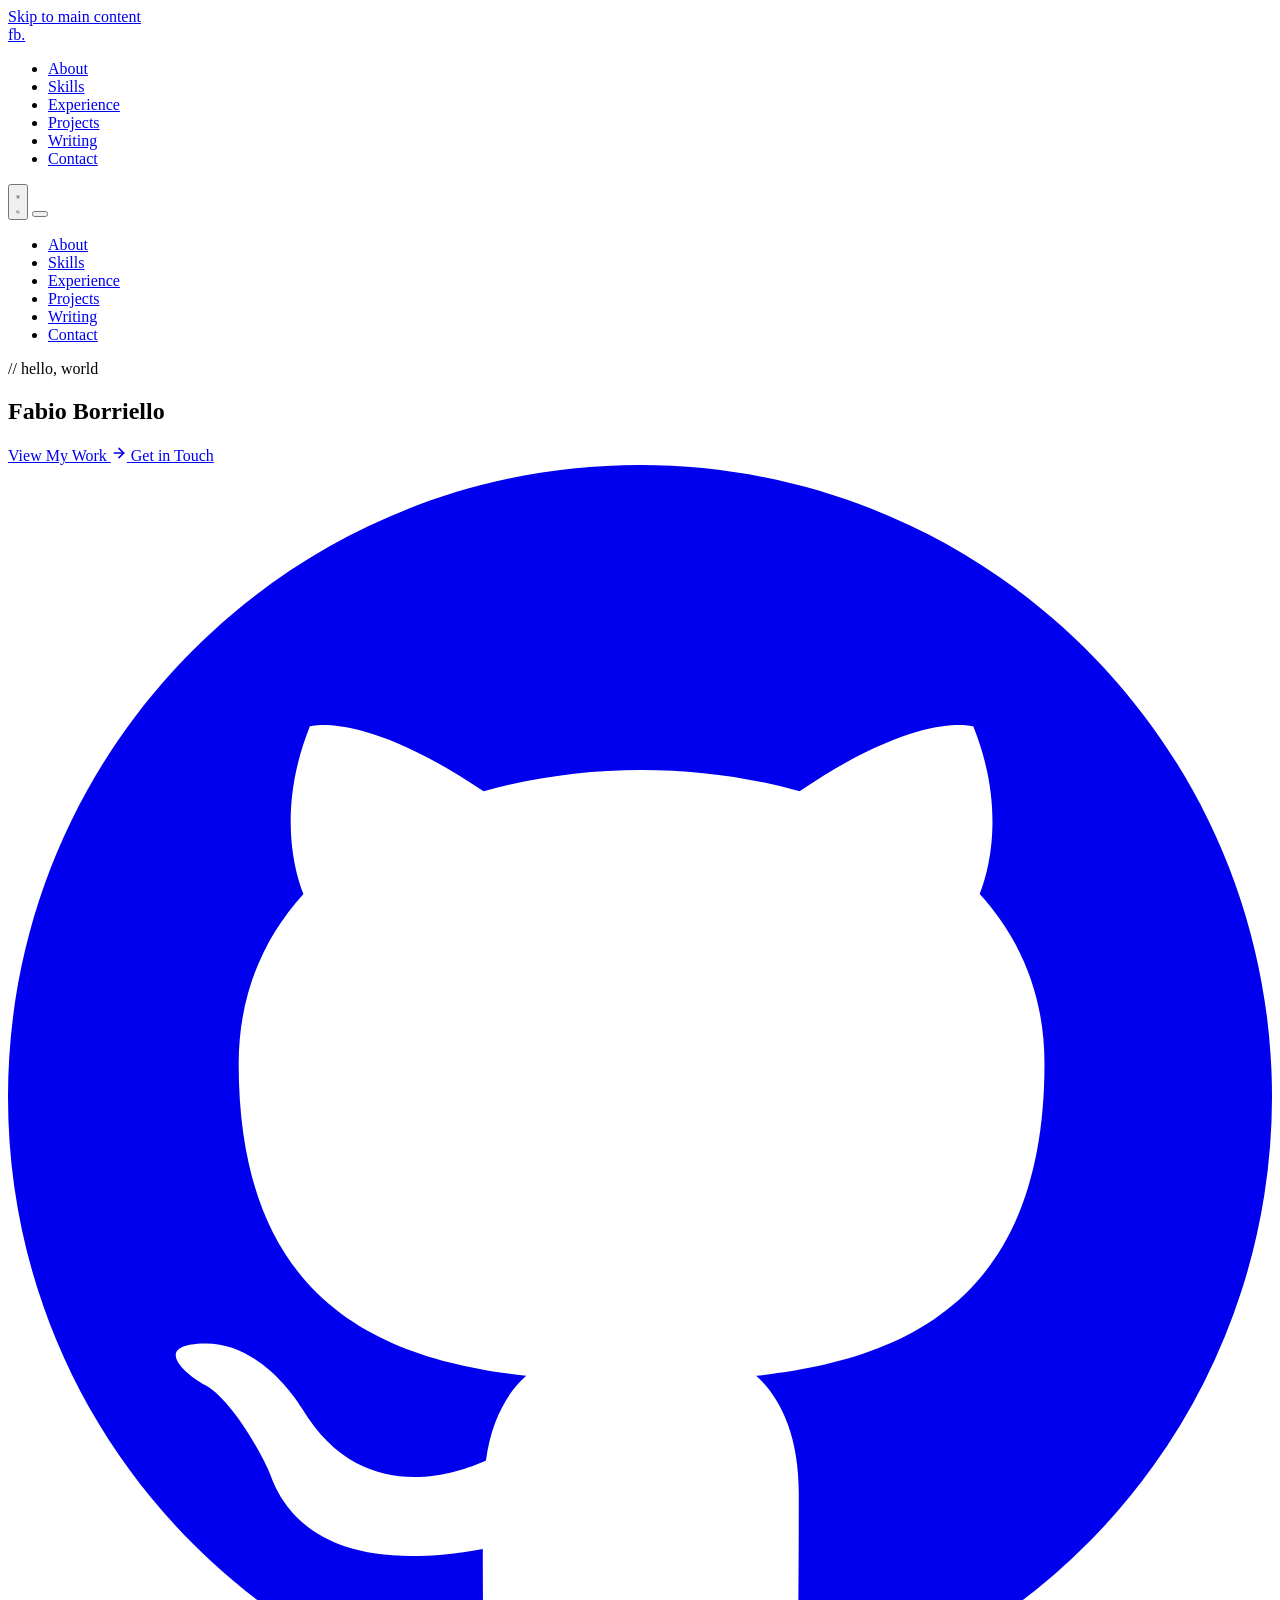
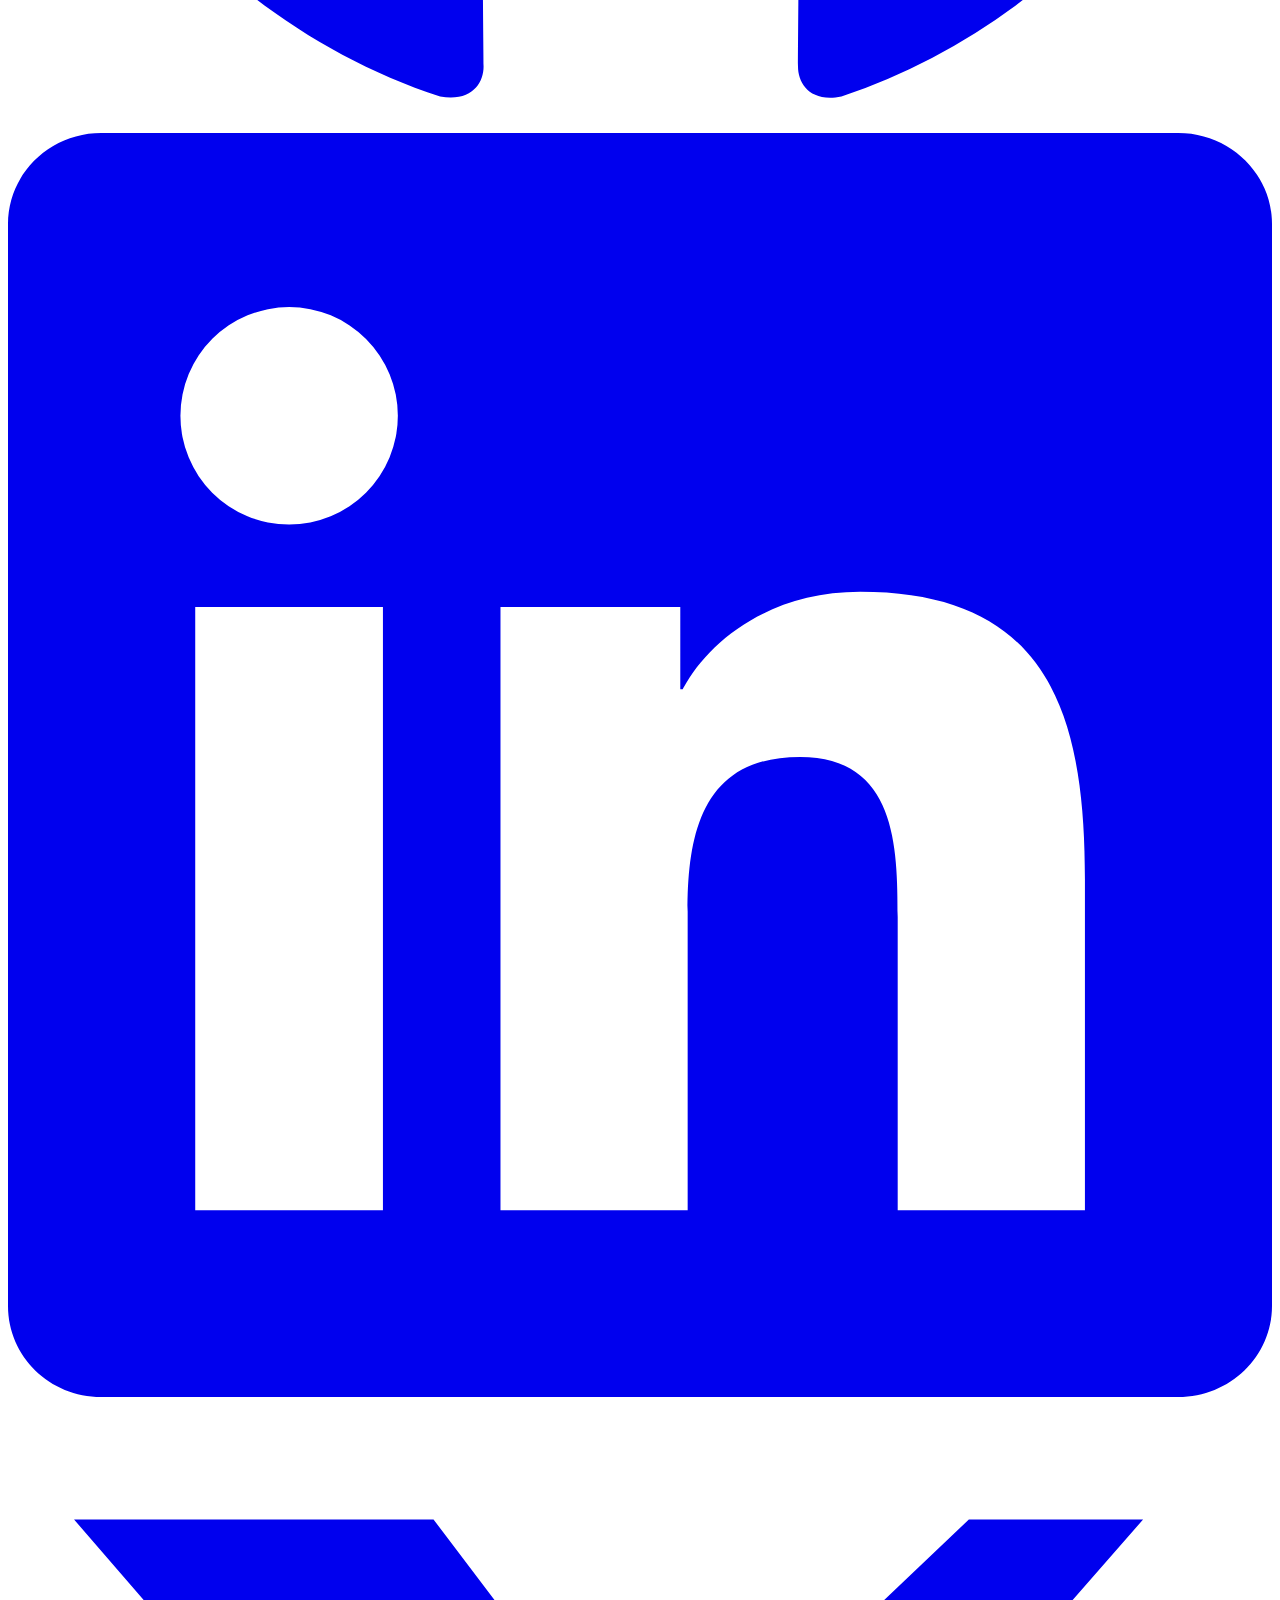
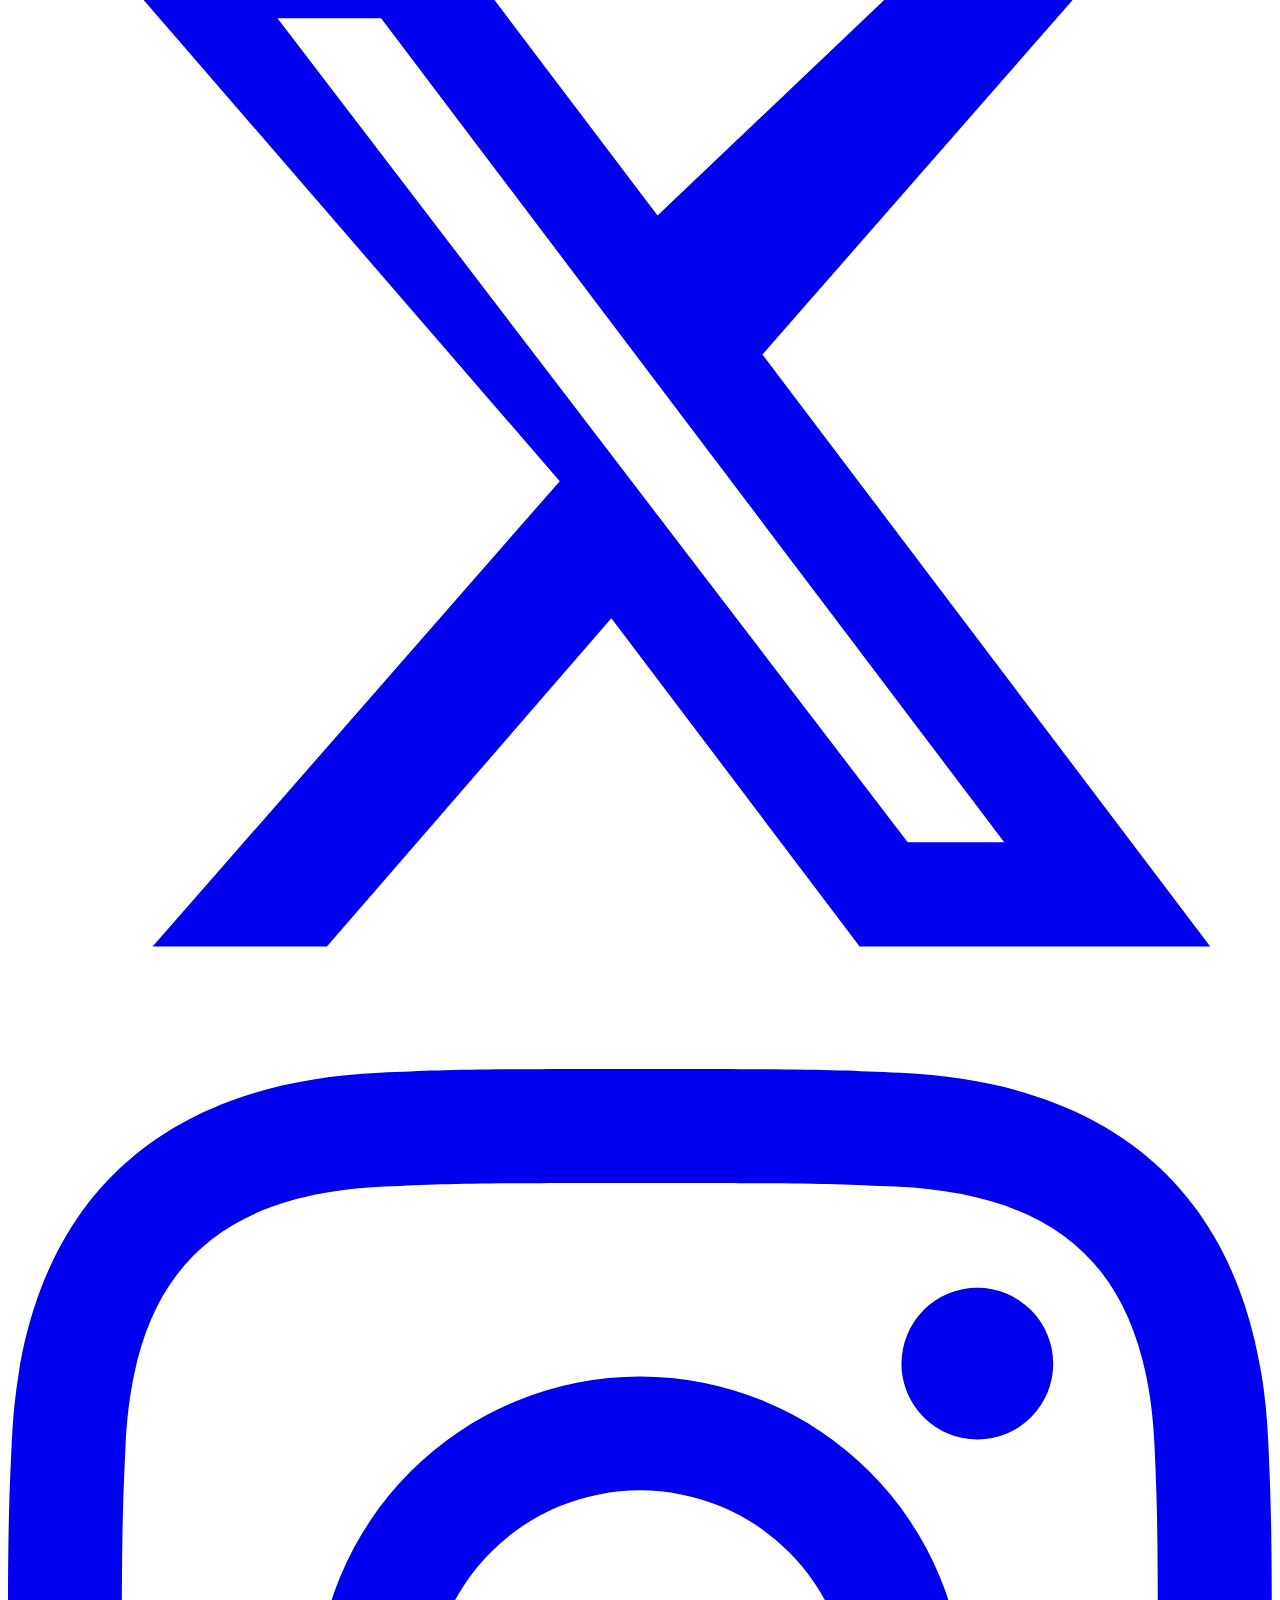
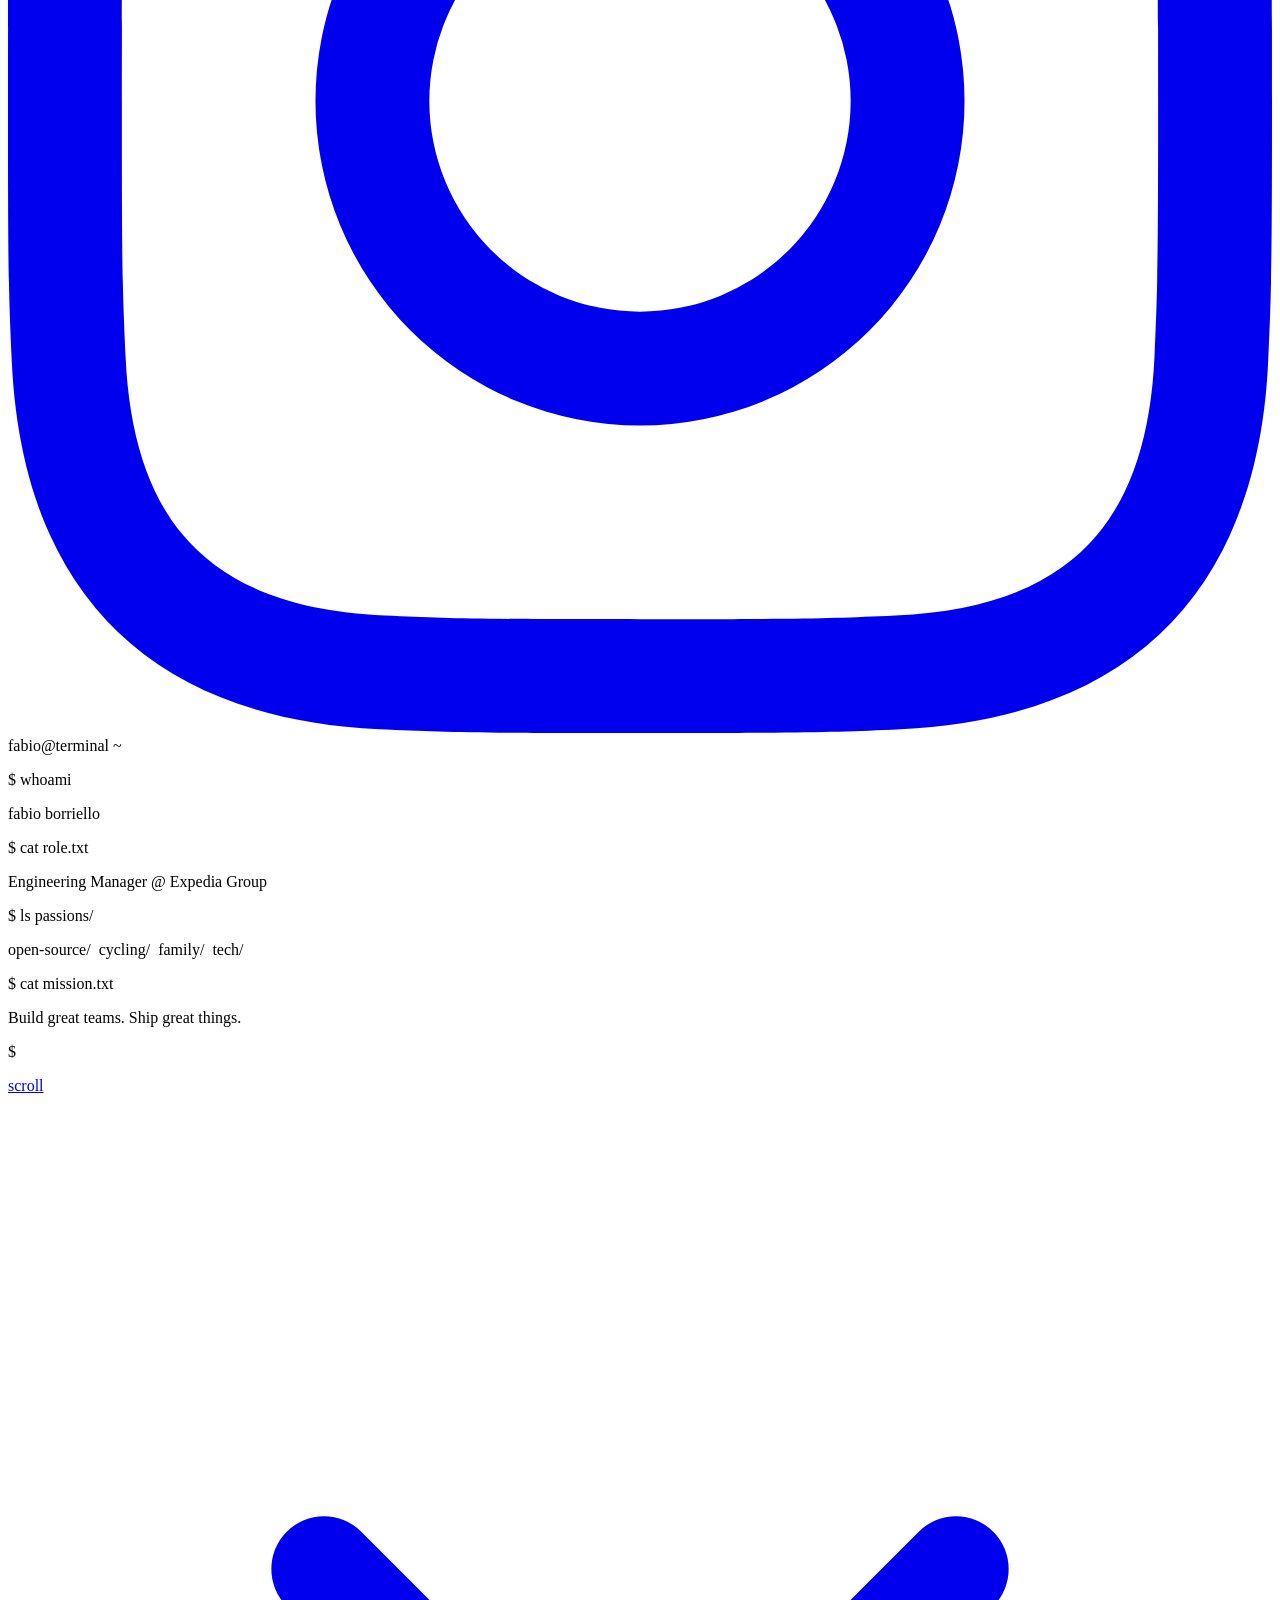
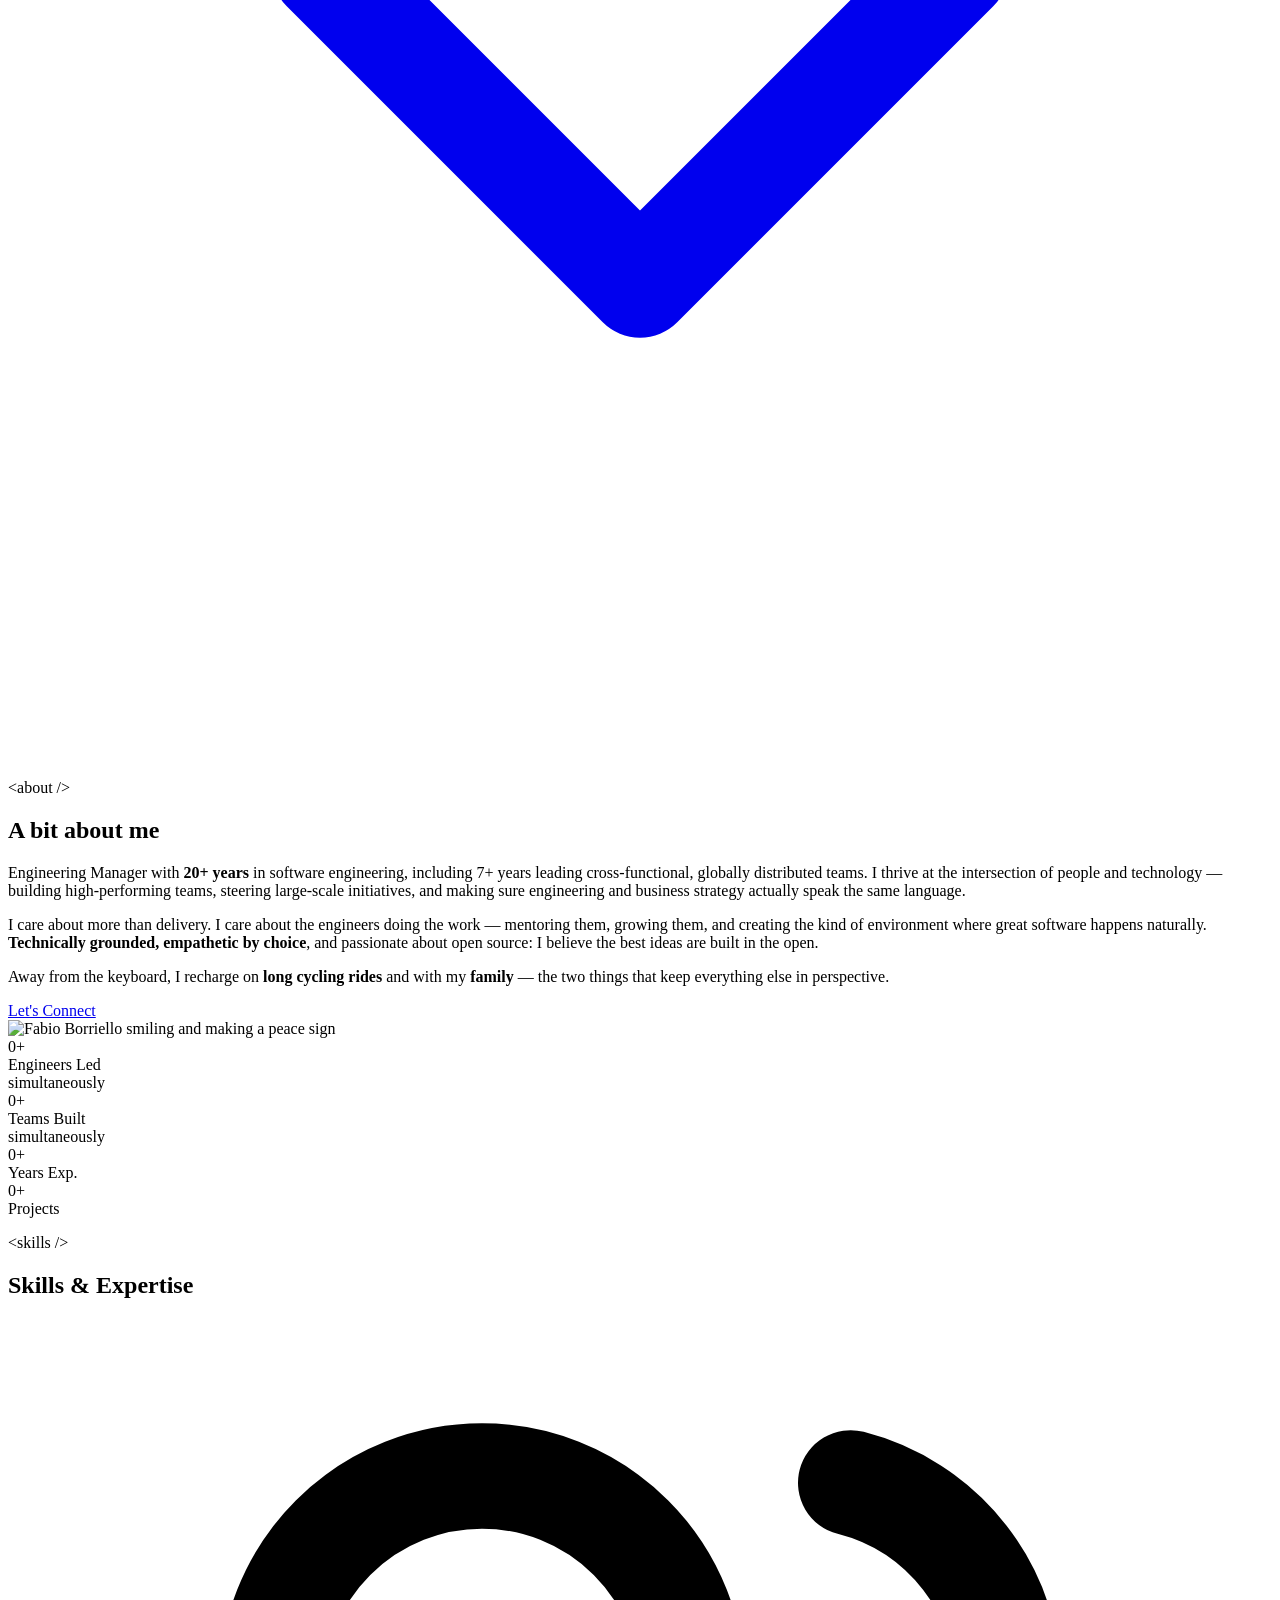
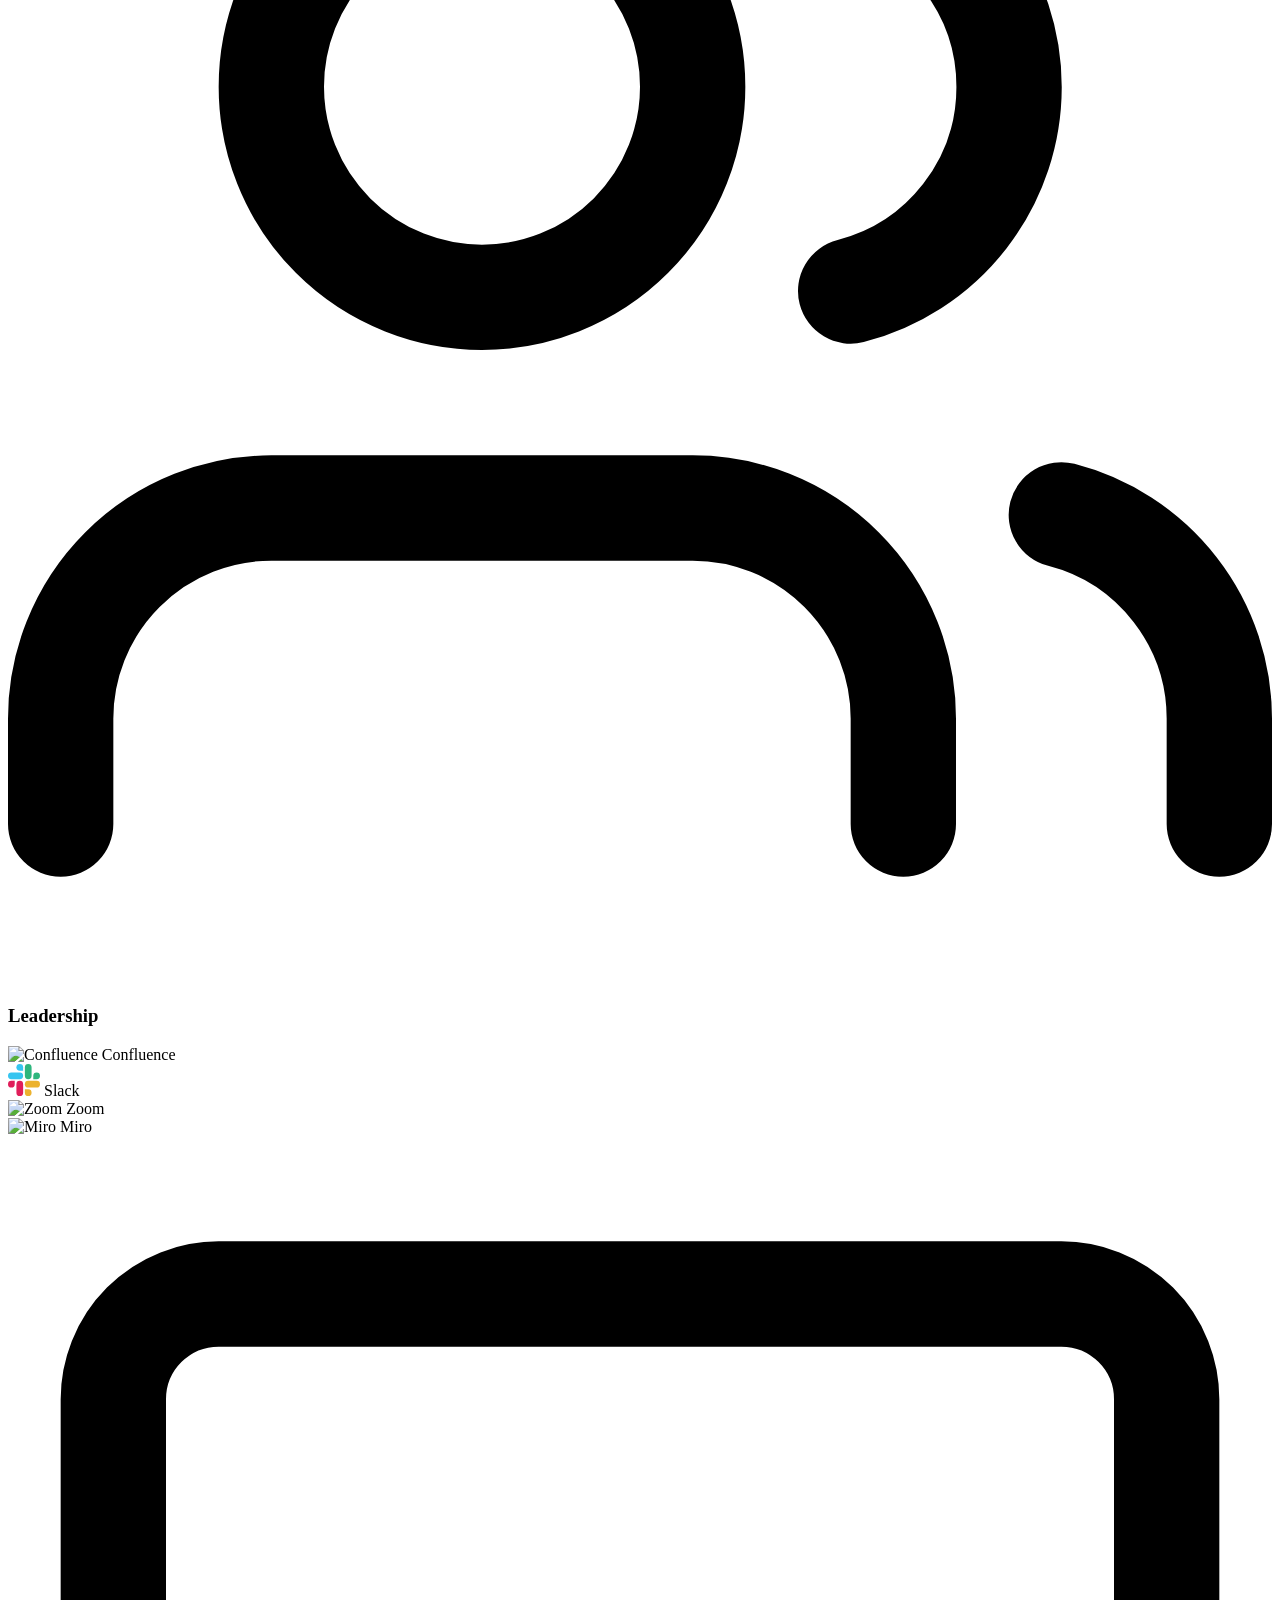
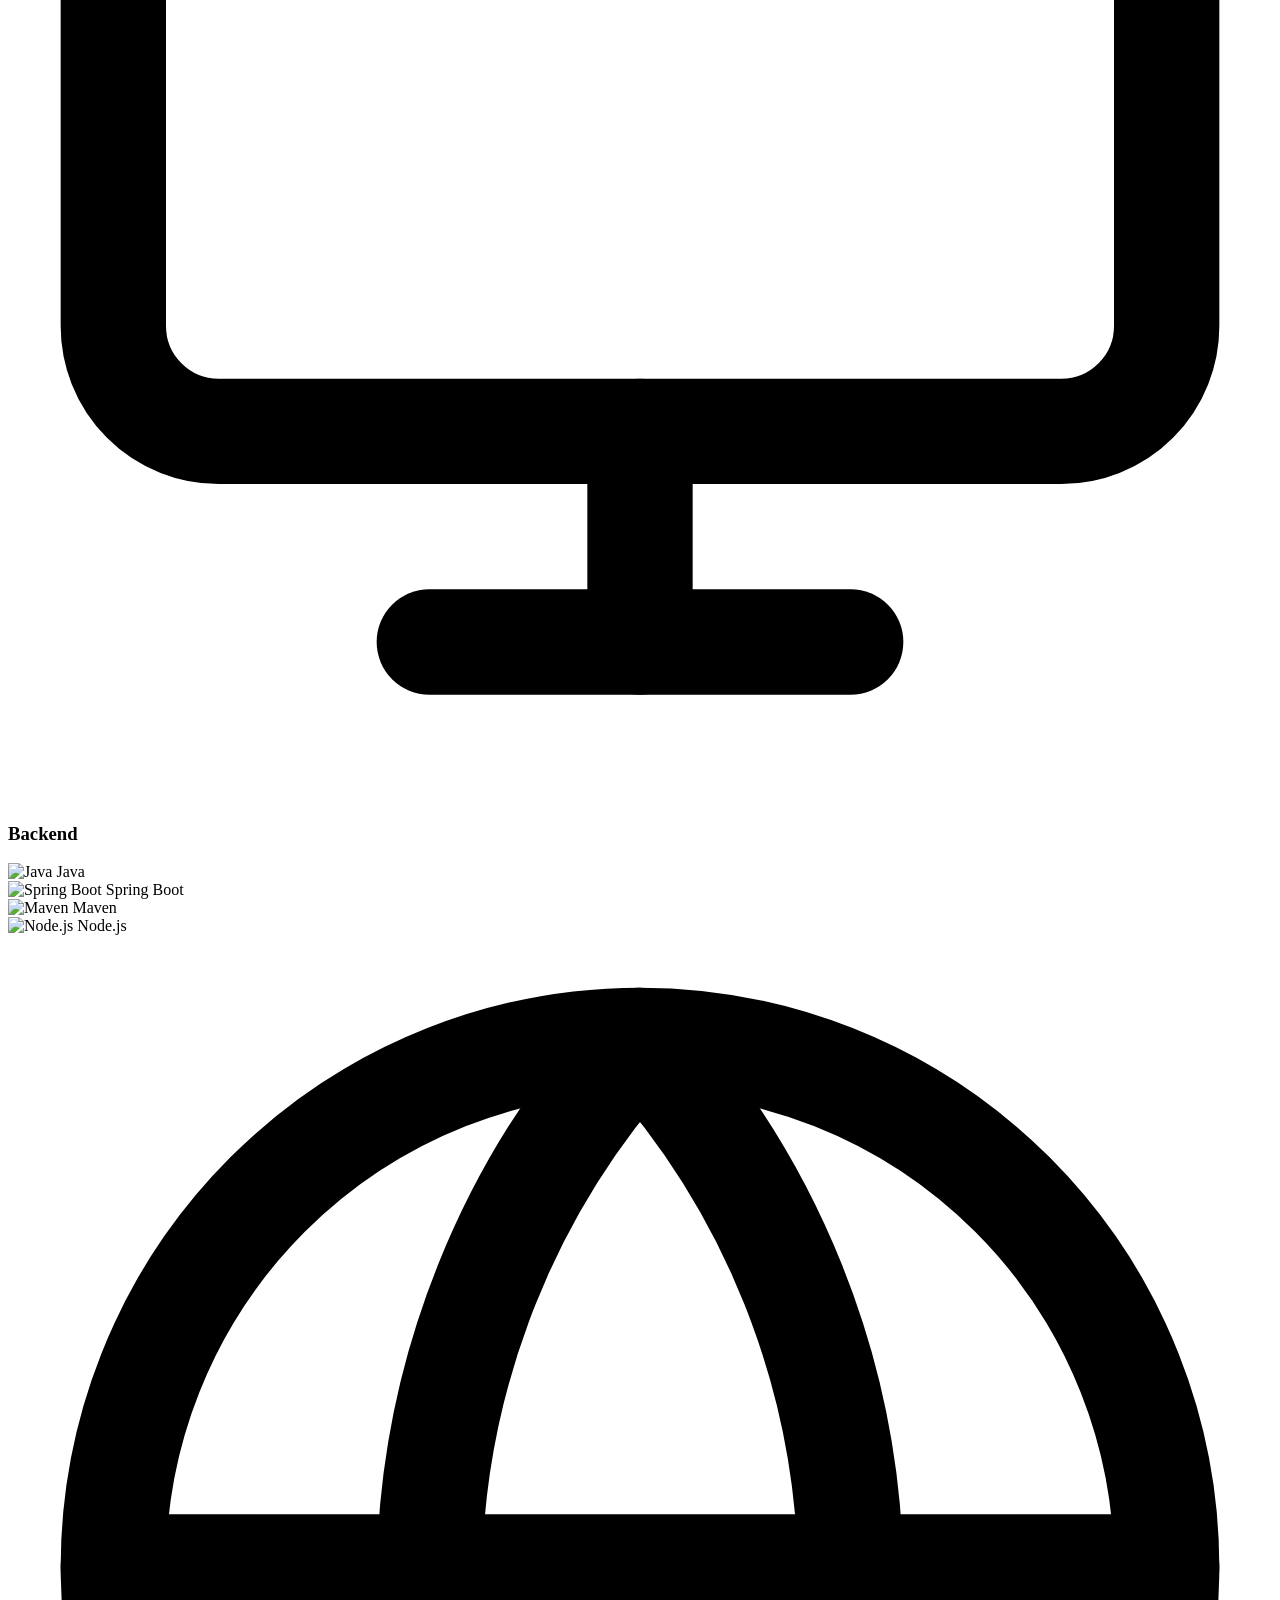
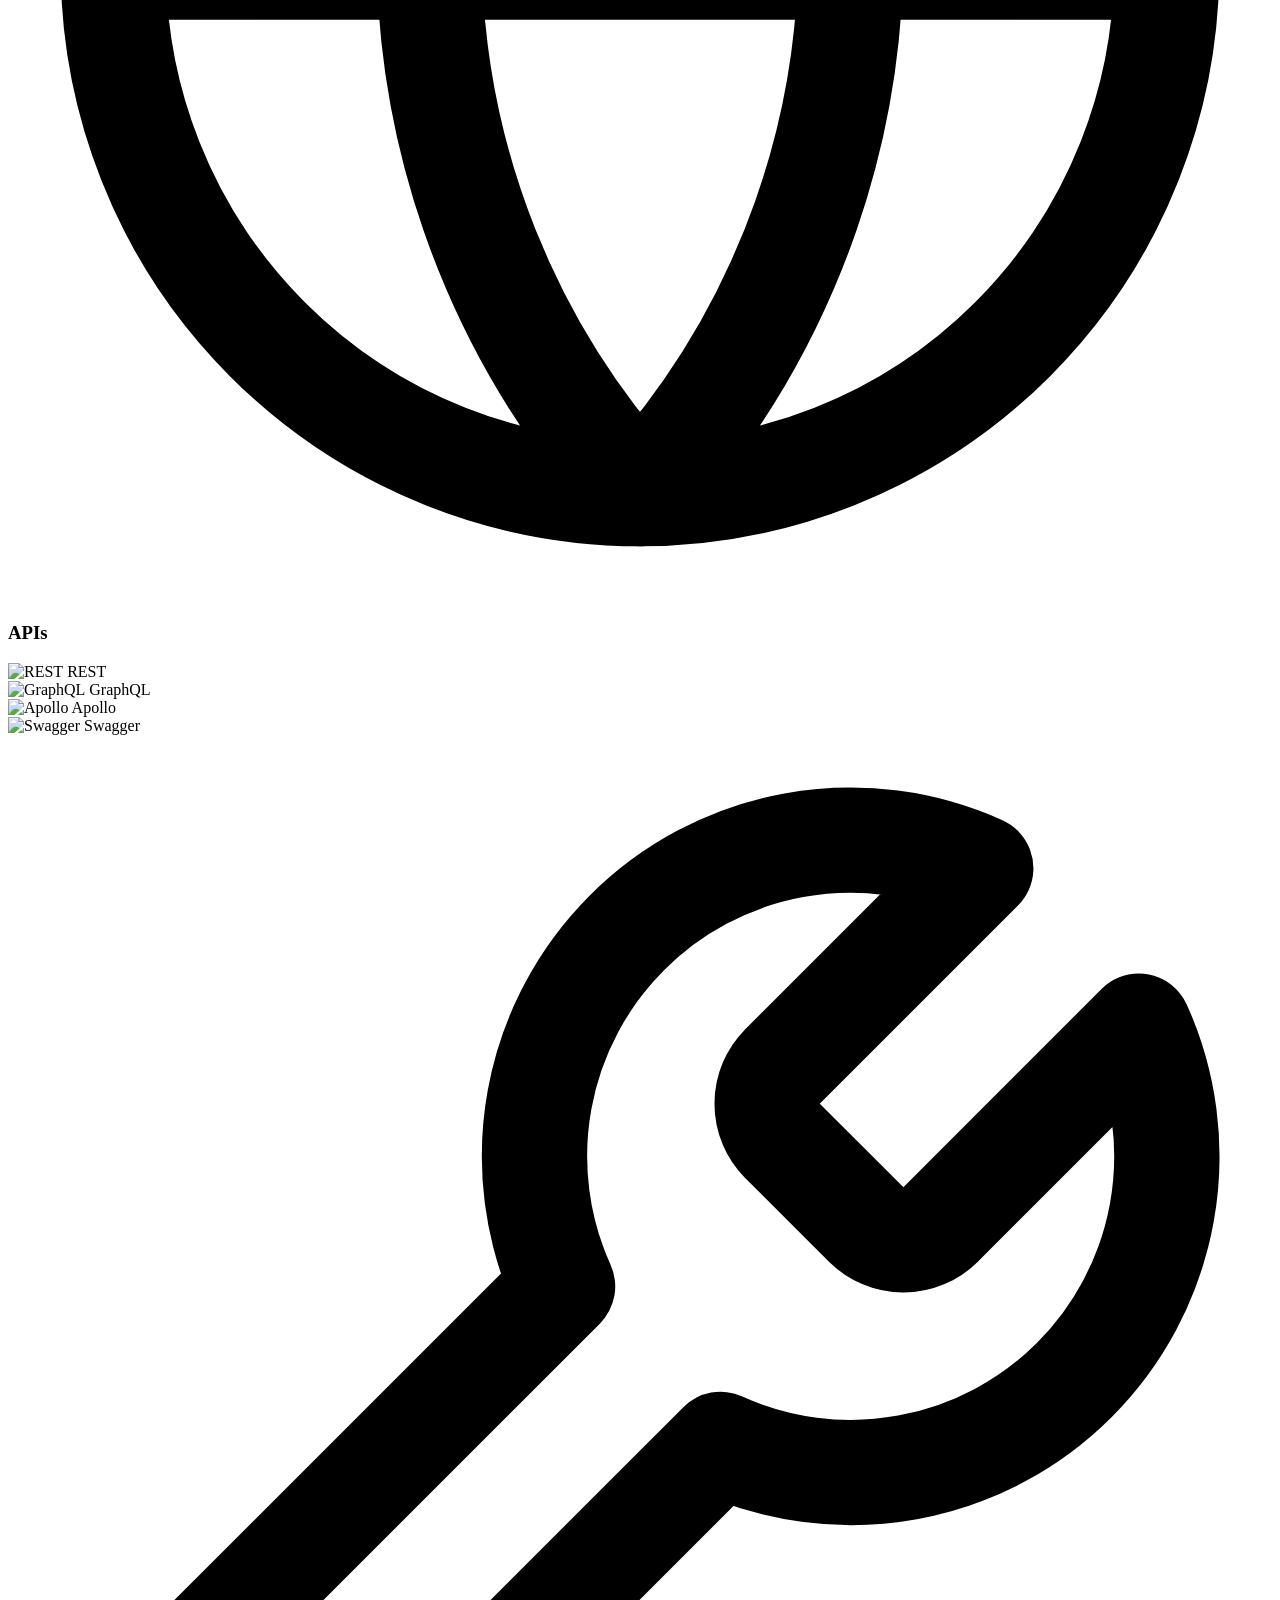
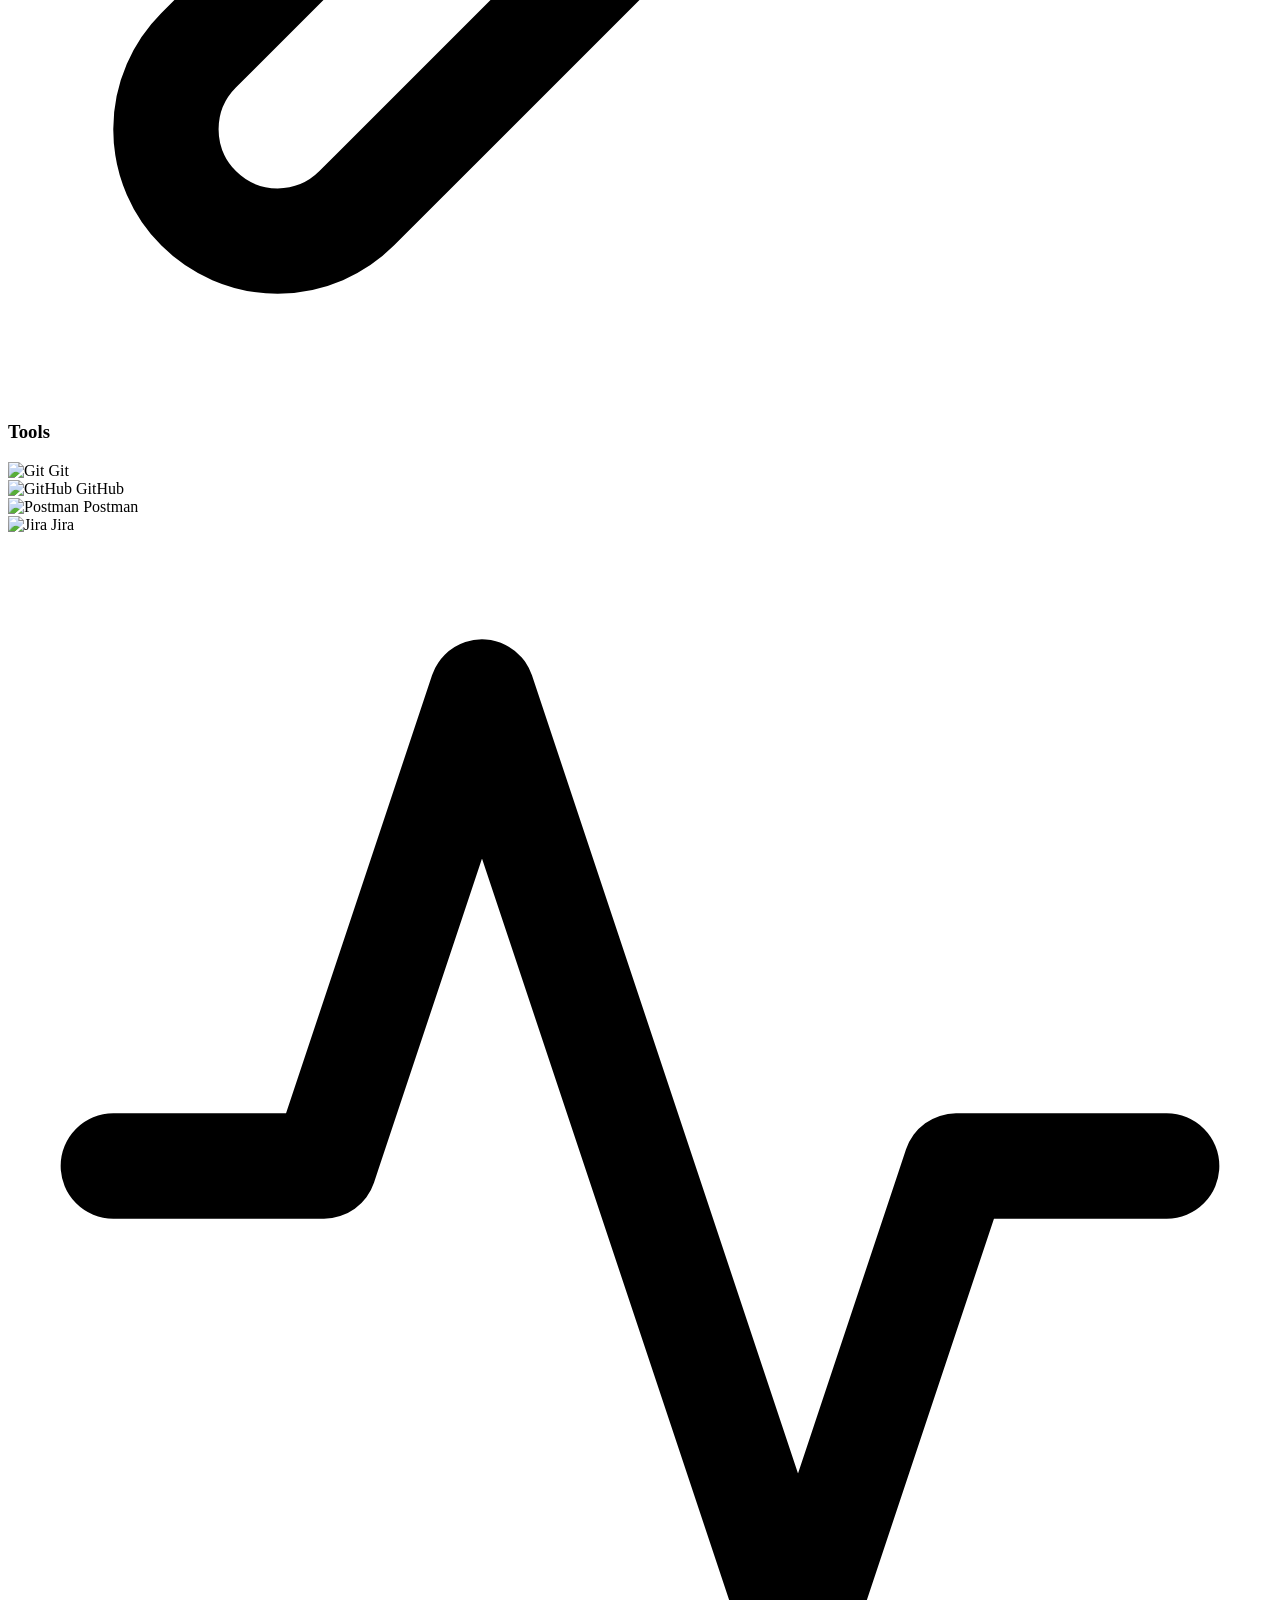
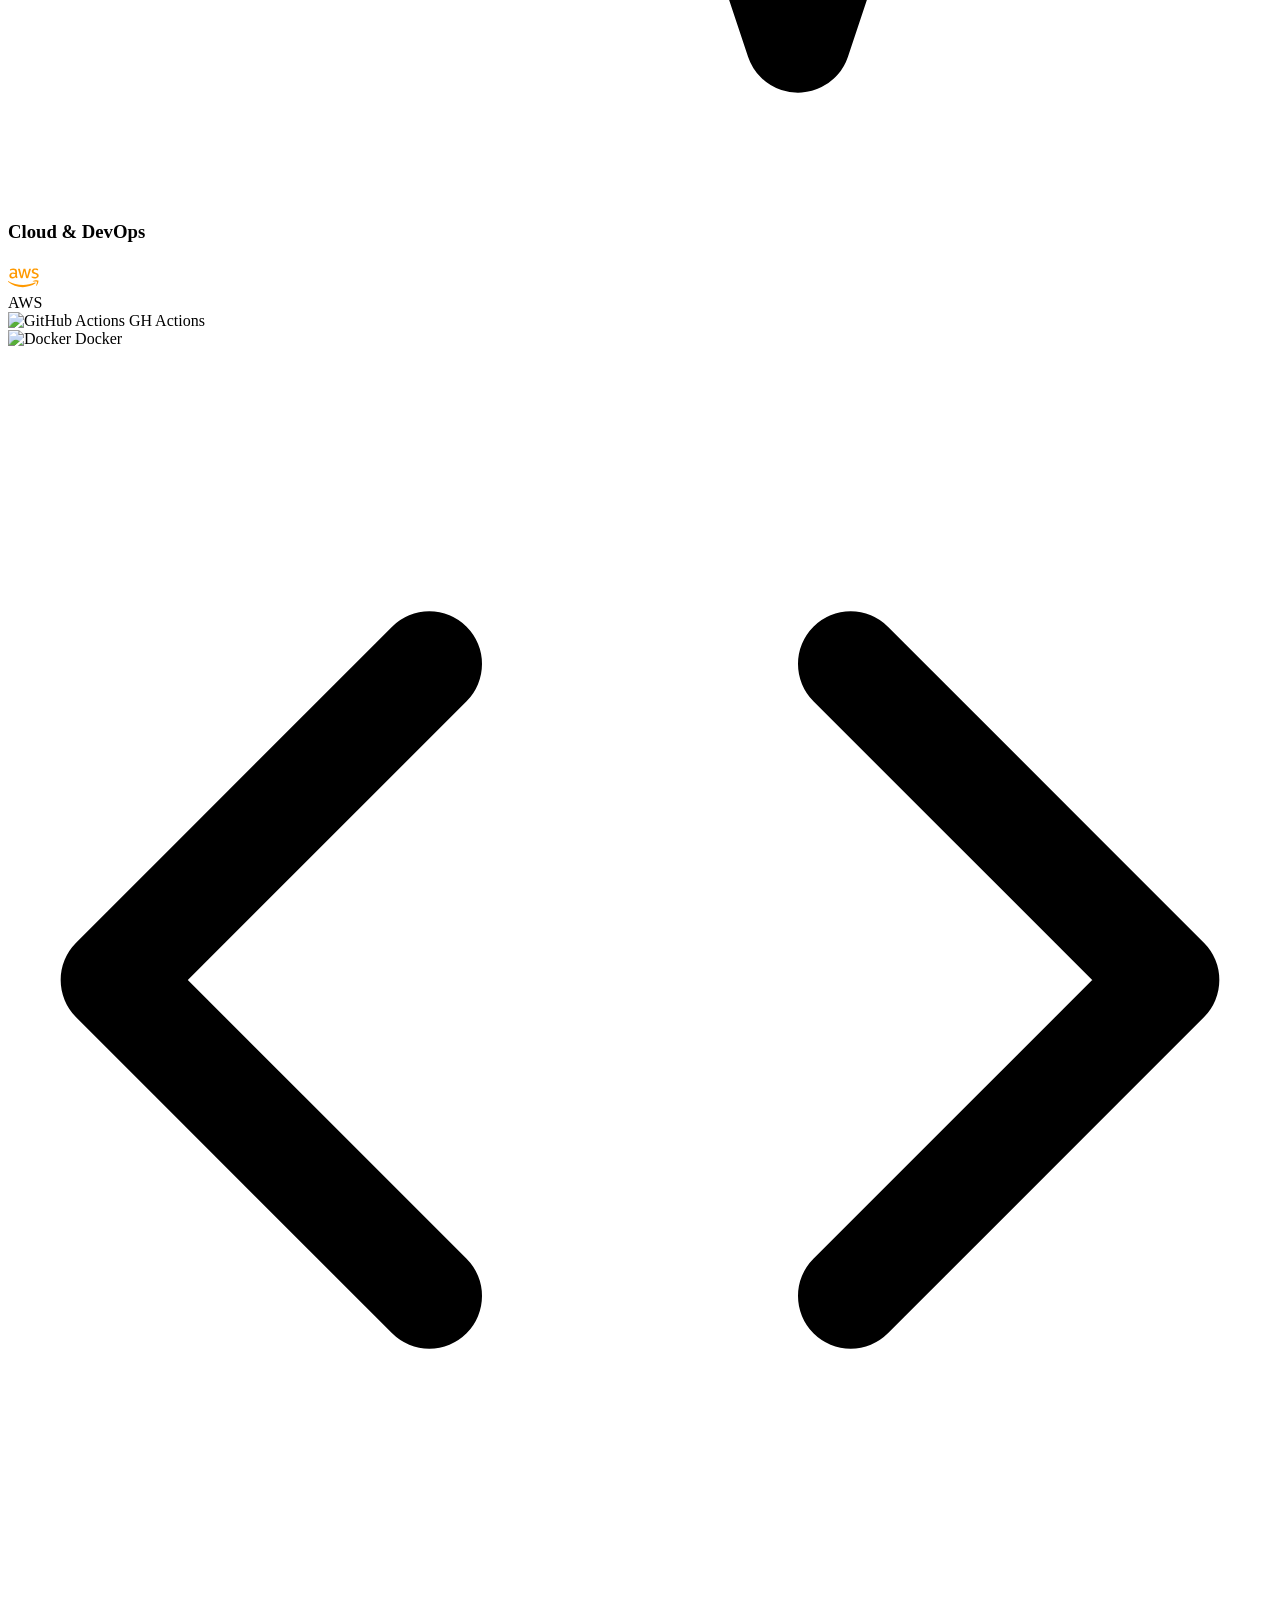
==== commit 36360a21: "feat: show 16+ engineers led and 4+ teams built in about stats" ====
--- a/index.html
+++ b/index.html
@@ -3,6 +3,8 @@
 <head>
   <meta charset="UTF-8">
   <meta name="viewport" content="width=device-width, initial-scale=1.0">
+  <meta name="theme-color" content="#09090B" media="(prefers-color-scheme: dark)">
+  <meta name="theme-color" content="#FFFFFF" media="(prefers-color-scheme: light)">
 
   <!-- Anti-FOUC: apply theme before CSS renders -->
   <script>
@@ -136,7 +138,7 @@
           <h1 class="hero__name">Fabio Borriello</h1>
 
           <p class="hero__subtitle">
-            <span id="typewriter-text"></span><span class="hero__cursor" aria-hidden="true"></span>
+            <span id="typewriter-text" aria-live="polite" aria-atomic="true"></span><span class="hero__cursor" aria-hidden="true"></span>
           </p>
 
           <div class="hero__ctas">
@@ -277,21 +279,21 @@
 
             <div class="about__stats" aria-label="Key stats">
               <div class="stat-card">
-                <div class="stat-card__number" data-count="16">0</div>
+                <div class="stat-card__number" data-count="16" data-suffix="+" aria-live="polite">0+</div>
                 <div class="stat-card__label">Engineers Led</div>
                 <div class="stat-card__sub">simultaneously</div>
               </div>
               <div class="stat-card">
-                <div class="stat-card__number" data-count="4">0</div>
+                <div class="stat-card__number" data-count="4" data-suffix="+" aria-live="polite">0+</div>
                 <div class="stat-card__label">Teams Built</div>
                 <div class="stat-card__sub">simultaneously</div>
               </div>
               <div class="stat-card">
-                <div class="stat-card__number" data-count="20" data-suffix="+">0+</div>
+                <div class="stat-card__number" data-count="20" data-suffix="+" aria-live="polite">0+</div>
                 <div class="stat-card__label">Years Exp.</div>
               </div>
               <div class="stat-card">
-                <div class="stat-card__number" data-count="10" data-suffix="+">0+</div>
+                <div class="stat-card__number" data-count="10" data-suffix="+" aria-live="polite">0+</div>
                 <div class="stat-card__label">Projects</div>
               </div>
             </div>
@@ -542,11 +544,10 @@
               </p>
               <ul class="timeline-card__bullets">
                 <li class="timeline-card__bullet">Led cross-functional engineering teams across Android, iOS, web and backend — managing up to 16 engineers across 4 teams and owning delivery, team health, and engineering execution.</li>
-                <li>Led cross-functional engineering teams across web and mobile, managing up to 16 engineers and owning delivery, team health, and engineering execution.</li>
-                <li>Delivered One Key Credit Card, one of Expedia's most strategic and high-visibility initiatives in 2024, coordinating teams across engineering, product, and business.</li>
-                <li>Built a high-trust engineering culture through continuous feedback, hiring, performance reviews, and career development programs.</li>
-                <li>Partnered with Product and Business leadership to translate strategic goals into clear technical roadmaps and predictable delivery.</li>
-                <li>Provided architectural oversight across distributed systems, ensuring reliability, scalability, and long-term sustainability.</li>
+                <li class="timeline-card__bullet">Delivered One Key Credit Card, one of Expedia's most strategic and high-visibility initiatives in 2024, coordinating teams across engineering, product, and business.</li>
+                <li class="timeline-card__bullet">Built a high-trust engineering culture through continuous feedback, hiring, performance reviews, and career development programmes.</li>
+                <li class="timeline-card__bullet">Partnered with Product and Business leadership to translate strategic goals into clear technical roadmaps and predictable delivery.</li>
+                <li class="timeline-card__bullet">Provided architectural oversight across distributed systems, ensuring reliability, scalability, and long-term sustainability.</li>
               </ul>
               <div class="timeline-card__tags">
                 <span class="tag">Engineering Leadership</span>
@@ -627,15 +628,36 @@
 
         <div class="section-header text-center reveal">
           <p class="section-label">&lt;projects /&gt;</p>
-          <h2 class="section-title">Things I've built</h2>
+          <h2 class="section-title">Things I've shipped</h2>
           <div class="divider divider--center"></div>
         </div>
 
         <div class="projects__grid">
+
+          <!-- One Key Credit Card -->
+          <div class="project-card project-card--featured reveal reveal-delay-1">
+            <img src="assets/images/one-key-cards.png" alt="Expedia One Key credit cards" class="project-card__cover cover--photo" loading="eager">
+            <div class="project-card__body">
+              <h3 class="project-card__title">Expedia One Key Card</h3>
+              <p class="project-card__desc">A travel rewards credit card issued by Wells Fargo in partnership with Expedia Group, designed to let travellers earn and redeem OneKeyCash across Expedia, Hotels.com, and Vrbo.</p>
+              <div class="project-card__tags">
+                <span class="tag">Engineering Leadership</span>
+                <span class="tag">Cross-functional</span>
+                <span class="tag">Fintech</span>
+                <span class="tag">Travel Tech</span>
+              </div>
+            </div>
+            <div class="project-card__footer">
+              <a href="https://www.expedia.com/one-key-cards" target="_blank" rel="noopener noreferrer" class="project-card__link" aria-label="Expedia One Key Cards">
+                <svg xmlns="http://www.w3.org/2000/svg" viewBox="0 0 24 24" fill="none" stroke="currentColor" stroke-width="2" stroke-linecap="round" stroke-linejoin="round" aria-hidden="true"><path d="M18 13v6a2 2 0 0 1-2 2H5a2 2 0 0 1-2-2V8a2 2 0 0 1 2-2h6"/><polyline points="15 3 21 3 21 9"/><line x1="10" y1="14" x2="21" y2="3"/></svg>
+                View
+              </a>
+            </div>
+          </div>
 
           <!-- BULL — featured -->
           <div class="project-card project-card--featured reveal reveal-delay-1">
-            <img src="https://raw.githubusercontent.com/ExpediaGroup/bull/master/docs/site/resources/images/BullBranding_04.png" alt="BULL library branding" class="project-card__cover" loading="eager">
+            <img src="https://raw.githubusercontent.com/ExpediaGroup/bull/master/docs/site/resources/images/BullBranding_04.png" alt="BULL library branding" class="project-card__cover" loading="lazy">
             <div class="project-card__body">
               <h3 class="project-card__title">BULL</h3>
               <p class="project-card__desc">Bean Utils Light Library — a generic, flexible, and incredibly fast Java bean-to-bean transformer. Supports mutable/immutable beans, Java Records, nested collections, and lambda transformers. Used across enterprise Java ecosystems.</p>
@@ -659,7 +681,7 @@
 
           <!-- bull-tutorial -->
           <div class="project-card reveal reveal-delay-2">
-            <div class="project-card__cover project-card__cover--gradient" style="--cover-gradient: linear-gradient(135deg, #1a2a1a, #2d4d2d)" aria-hidden="true">📘</div>
+            <div class="project-card__cover project-card__cover--gradient" style="--cover-gradient: linear-gradient(135deg, #1a2a1a, #2d4d2d)" role="img" aria-label="Book cover illustration">📘</div>
             <div class="project-card__body">
               <h3 class="project-card__title">BULL Tutorial</h3>
               <p class="project-card__desc">Spring Boot application demonstrating BULL usage with REST APIs and Swagger UI. Multi-module Maven project structured with common, dao, service, and web layers.</p>
@@ -679,7 +701,9 @@
 
           <!-- awsS3Downloader -->
           <div class="project-card reveal reveal-delay-3">
-            <div class="project-card__cover project-card__cover--gradient" style="--cover-gradient: linear-gradient(135deg, #2a1a0f, #4a3020)" aria-hidden="true">☁️</div>
+            <div class="project-card__cover project-card__cover--gradient" style="--cover-gradient: linear-gradient(135deg, #1a1200, #2d1f00); display:flex; align-items:center; justify-content:center;" aria-hidden="true">
+              <svg xmlns="http://www.w3.org/2000/svg" width="64" height="64" viewBox="0 0 24 24" fill="#FF9900"><path d="M6.763 10.036c0 .296.032.535.088.71.064.176.144.368.256.576.04.063.056.127.056.183 0 .08-.048.16-.152.24l-.503.335a.383.383 0 0 1-.208.072c-.08 0-.16-.04-.239-.112a2.47 2.47 0 0 1-.287-.375 6.18 6.18 0 0 1-.248-.471c-.622.734-1.405 1.101-2.347 1.101-.67 0-1.205-.191-1.596-.574-.391-.384-.59-.894-.59-1.533 0-.678.239-1.23.726-1.644.487-.415 1.133-.623 1.955-.623.272 0 .551.024.846.064.296.04.6.104.918.176v-.583c0-.607-.127-1.03-.375-1.277-.255-.248-.686-.367-1.3-.367-.28 0-.568.031-.863.103-.295.072-.583.16-.862.272a2.287 2.287 0 0 1-.28.104.488.488 0 0 1-.127.023c-.112 0-.168-.08-.168-.247v-.391c0-.128.016-.224.056-.28a.597.597 0 0 1 .224-.167c.279-.144.614-.264 1.005-.36a4.84 4.84 0 0 1 1.246-.151c.95 0 1.644.216 2.091.647.439.43.662 1.085.662 1.963v2.586zm-3.24 1.214c.263 0 .534-.048.822-.144.287-.096.543-.271.758-.51.128-.152.224-.32.272-.512.047-.191.08-.423.08-.694v-.335a6.66 6.66 0 0 0-.735-.136 6.02 6.02 0 0 0-.75-.048c-.535 0-.926.104-1.19.32-.263.215-.39.518-.39.917 0 .375.095.655.295.846.191.2.47.296.838.296zm6.41.862c-.144 0-.24-.024-.304-.08-.063-.048-.12-.16-.168-.311L7.586 5.55a1.398 1.398 0 0 1-.072-.32c0-.128.064-.2.191-.2h.783c.151 0 .255.025.31.08.065.048.113.16.16.312l1.342 5.284 1.245-5.284c.04-.16.088-.264.151-.312a.549.549 0 0 1 .32-.08h.638c.152 0 .256.025.32.08.063.048.12.16.151.312l1.261 5.348 1.381-5.348c.048-.16.104-.264.16-.312a.52.52 0 0 1 .311-.08h.743c.127 0 .2.065.2.2 0 .04-.009.08-.017.128a1.137 1.137 0 0 1-.056.2l-1.923 6.17c-.048.16-.104.263-.168.311a.51.51 0 0 1-.303.08h-.687c-.151 0-.255-.024-.32-.08-.063-.055-.119-.16-.15-.32l-1.238-5.148-1.23 5.14c-.04.16-.087.264-.15.32-.065.056-.177.08-.32.08zm10.256.215c-.415 0-.83-.048-1.229-.143-.399-.096-.71-.2-.918-.32-.128-.071-.215-.151-.247-.223a.563.563 0 0 1-.048-.224v-.407c0-.167.064-.247.183-.247.048 0 .096.008.144.024.048.016.12.048.2.08.271.12.566.215.878.279.319.064.63.096.95.096.502 0 .894-.088 1.165-.264a.86.86 0 0 0 .41-.758.777.777 0 0 0-.215-.559c-.144-.151-.416-.287-.807-.415l-1.157-.36c-.583-.183-1.014-.454-1.277-.813a1.902 1.902 0 0 1-.4-1.158c0-.335.073-.63.216-.886.144-.255.335-.479.575-.654.24-.184.51-.32.83-.415.32-.096.655-.136 1.006-.136.175 0 .359.008.535.032.183.024.35.056.518.088.16.04.312.08.455.127.144.048.256.096.336.144a.69.69 0 0 1 .24.2.43.43 0 0 1 .071.263v.375c0 .168-.064.256-.184.256a.83.83 0 0 1-.303-.096 3.652 3.652 0 0 0-1.532-.311c-.455 0-.815.071-1.062.223-.248.152-.375.383-.375.71 0 .224.08.416.24.567.159.152.454.304.877.44l1.133.358c.574.184.99.44 1.237.767.247.329.367.702.367 1.117 0 .343-.072.655-.207.926-.144.272-.336.511-.583.703-.248.2-.543.343-.886.447-.36.111-.743.167-1.15.167z"/><path fill-rule="evenodd" clip-rule="evenodd" d="M20.583 16.025c-2.554 1.887-6.26 2.89-9.453 2.89-4.472 0-8.498-1.651-11.54-4.397-.239-.215-.025-.51.263-.343 3.287 1.912 7.35 3.067 11.547 3.067 2.83 0 5.942-.587 8.807-1.803.431-.185.794.283.376.586z"/><path fill-rule="evenodd" clip-rule="evenodd" d="M21.648 14.796c-.327-.42-2.16-.199-2.987-.1-.25.031-.288-.189-.063-.349 1.46-1.027 3.863-.73 4.143-.387.28.344-.073 2.754-1.446 3.904-.21.176-.41.082-.317-.151.308-.772.999-2.497.67-2.917z"/></svg>
+            </div>
             <div class="project-card__body">
               <h3 class="project-card__title">AWS S3 Downloader</h3>
               <p class="project-card__desc">Spring Boot REST API to recursively download content from an AWS S3 bucket given a path. Includes a Postman collection for easy testing and exploration.</p>
@@ -728,6 +752,7 @@
           <a href="https://dzone.com/articles/how-to-transform-any-type-of-java-bean-with-one-li" target="_blank" rel="noopener noreferrer" class="article-card reveal reveal-delay-1" aria-label="Read article on DZone">
             <div class="article-card__pub">
               <span class="article-card__source">DZone</span>
+              <time datetime="2019">2019</time>
             </div>
             <h3 class="article-card__title">How to Transform Any Type of Java Bean With BULL</h3>
             <p class="article-card__desc">A deep-dive into BULL — explaining how the library handles complex Java bean transformations with zero boilerplate, and why it outperforms alternatives like Dozer and MapStruct for many use cases.</p>
@@ -746,6 +771,7 @@
           <a href="https://www.infoq.com/articles/expedia-rid-of-bean-transformers/" target="_blank" rel="noopener noreferrer" class="article-card reveal reveal-delay-2" aria-label="Read article on InfoQ">
             <div class="article-card__pub">
               <span class="article-card__source article-card__source--infoq">InfoQ</span>
+              <time datetime="2020">2020</time>
             </div>
             <h3 class="article-card__title">How Expedia Is Getting Rid of Java Bean Transformers</h3>
             <p class="article-card__desc">The story behind adopting BULL at scale inside Expedia Group — replacing verbose manual bean-mapping code across large Java codebases and aligning engineering teams around a single transformation approach.</p>
@@ -759,7 +785,6 @@
               <svg xmlns="http://www.w3.org/2000/svg" width="14" height="14" viewBox="0 0 24 24" fill="none" stroke="currentColor" stroke-width="2" stroke-linecap="round" stroke-linejoin="round" aria-hidden="true"><line x1="5" y1="12" x2="19" y2="12"/><polyline points="12 5 19 12 12 19"/></svg>
             </span>
           </a>
-
         </div>
       </div>
     </section>
@@ -821,6 +846,18 @@
                 </div>
                 <span class="contact__link-copy">Open ↗</span>
               </a>
+
+              <!-- Email copy-to-clipboard -->
+              <button class="contact__link-item" id="copy-email" data-email="borriello.fabio@gmail.com" aria-label="Copy email address">
+                <div class="contact__link-icon">
+                  <svg xmlns="http://www.w3.org/2000/svg" viewBox="0 0 24 24" fill="none" stroke="currentColor" stroke-width="2" stroke-linecap="round" stroke-linejoin="round" aria-hidden="true"><path d="M4 4h16c1.1 0 2 .9 2 2v12c0 1.1-.9 2-2 2H4c-1.1 0-2-.9-2-2V6c0-1.1.9-2 2-2z"/><polyline points="22,6 12,12 2,6"/></svg>
+                </div>
+                <div>
+                  <div class="contact__link-label">Email</div>
+                  <div class="contact__link-value">borriello.fabio@gmail.com</div>
+                </div>
+                <span class="contact__link-copy" id="copy-email-feedback">Copy ✉</span>
+              </button>
 
             </div>
           </div>
